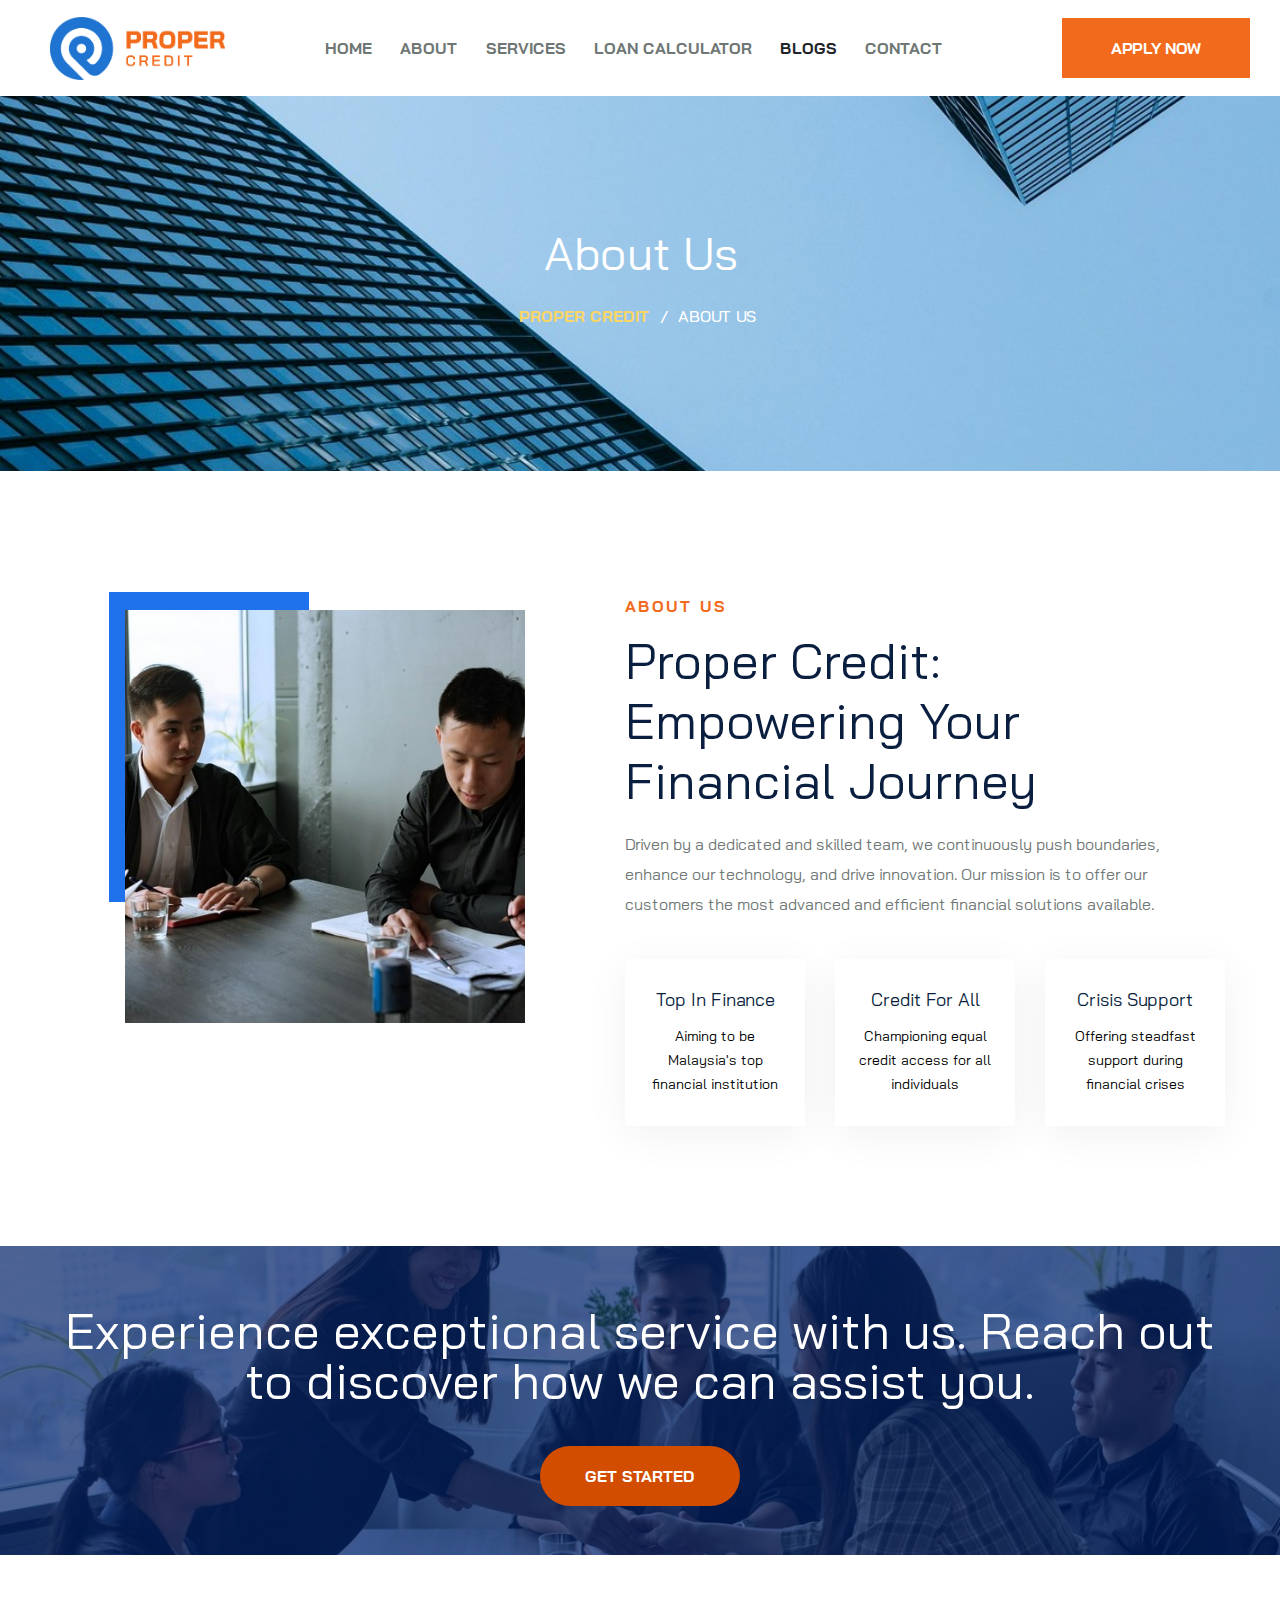
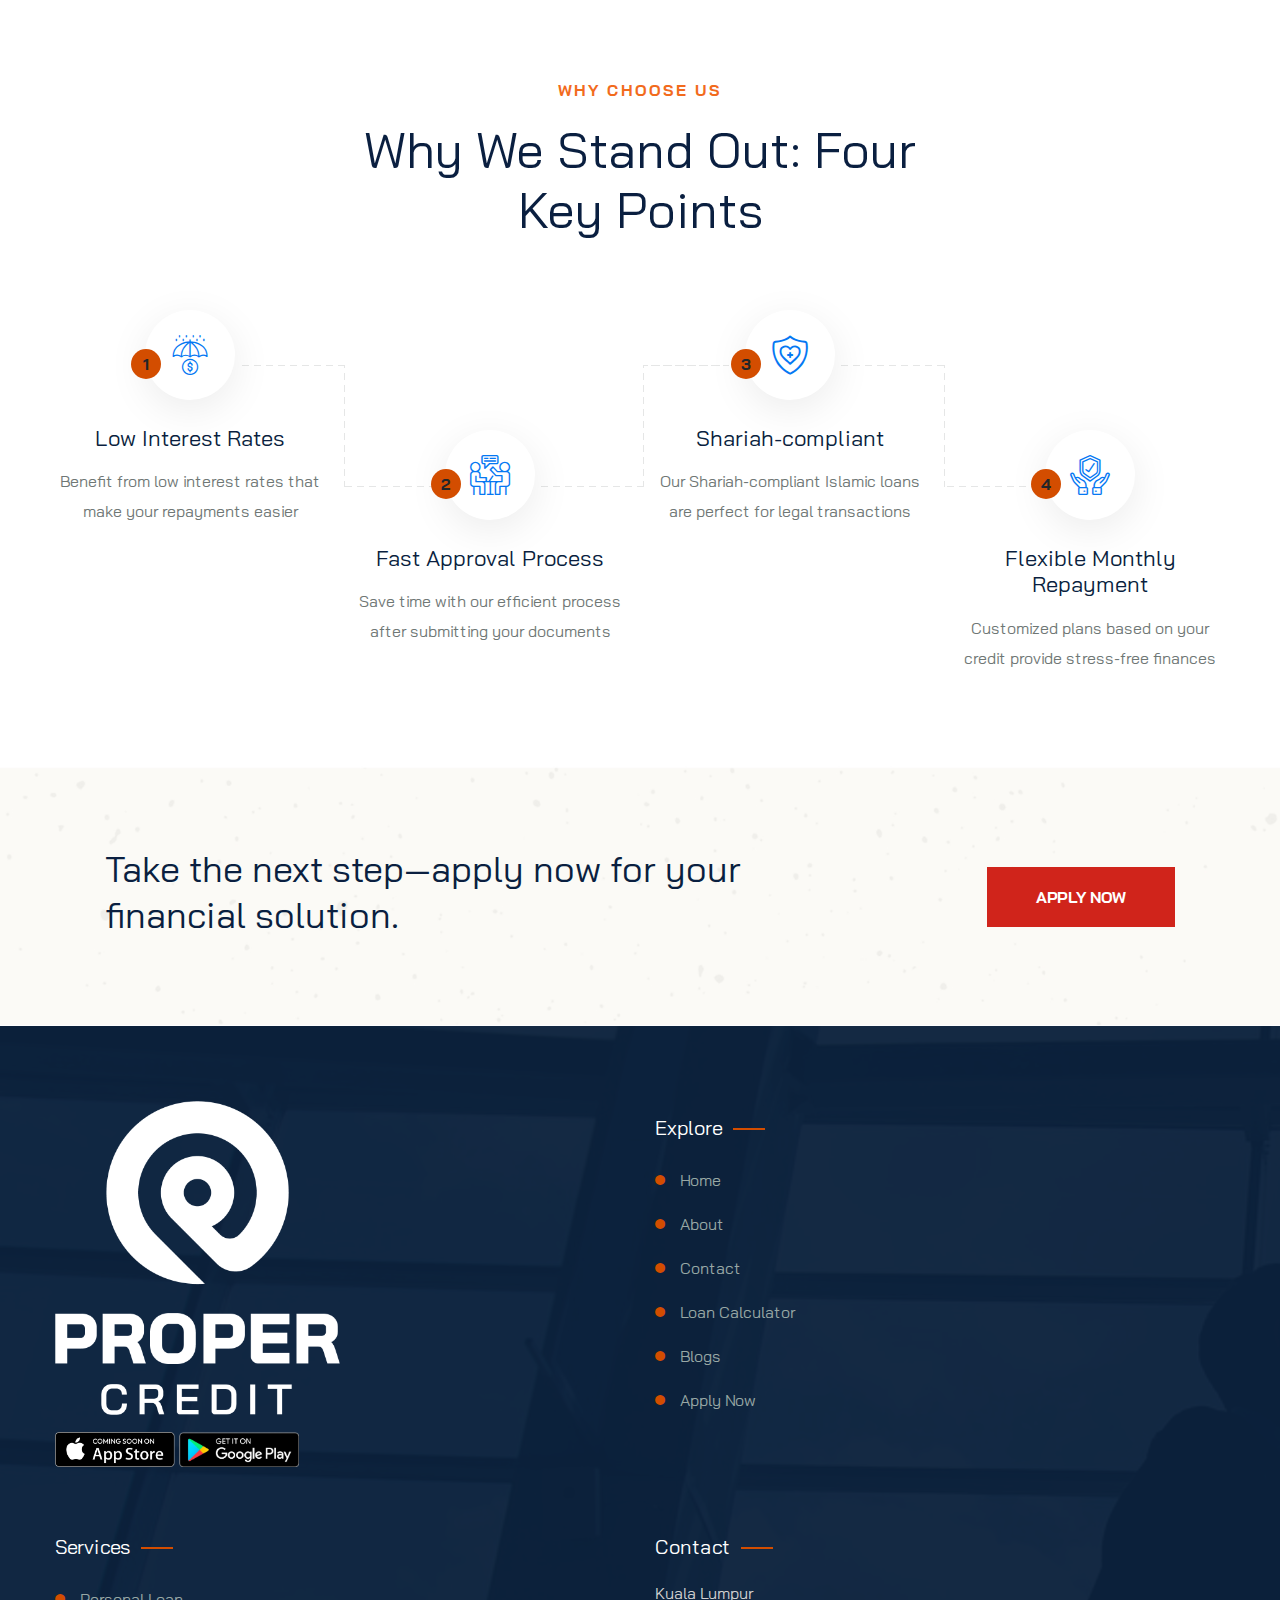
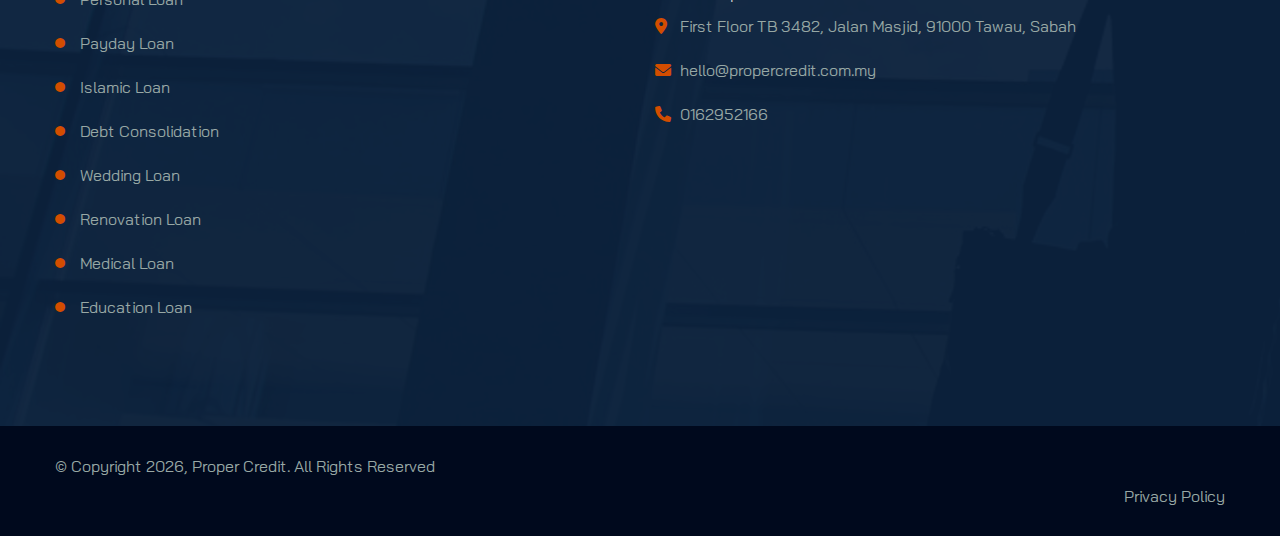
==== about.html @ 8c6d85bd "first commit" ====
<!doctype html>
<html class="no-js" lang="en">

<head>
   <meta charset="utf-8">
   <meta http-equiv="x-ua-compatible" content="ie=edge">
   <title>About Us </title>
   <meta name="description" content="">
   <meta name="viewport" content="width=device-width, initial-scale=1">

   <!-- Place favicon.ico in the root directory -->
    <link rel="shortcut icon" type="image/x-icon" href="assets/img/logo/Proper Credit Logo - ICON.png">

   <!-- CSS here -->
   <link rel="stylesheet" href="assets/css/bootstrap.css">
   <link rel="stylesheet" href="assets/css/meanmenu.css">
   <link rel="stylesheet" href="assets/css/animate.css">
   <link rel="stylesheet" href="assets/css/swiper-bundle.css">
   <link rel="stylesheet" href="assets/css/slick.css">
   <link rel="stylesheet" href="assets/css/magnific-popup.css">
   <link rel="stylesheet" href="assets/css/nice-select.css">
   <link rel="stylesheet" href="assets/css/font-awesome-pro.css">
   <link rel="stylesheet" href="assets/css/flaticon.css">
   <link rel="stylesheet" href="assets/css/spacing.css">
   <link rel="stylesheet" href="assets/css/main.css">
</head>

<body>
   <!--[if lte IE 9]>
      <p class="browserupgrade">You are using an <strong>outdated</strong> browser. Please <a href="https://browsehappy.com/">upgrade your browser</a> to improve your experience and security.</p>
      <![endif]-->


   <!-- pre loader area start -->
   <div id="loading">
      <div id="loading-center">
         <div id="loading-center-absolute">
            <div class="object" id="object_one"></div>
            <div class="object" id="object_two"></div>
            <div class="object" id="object_three"></div>
            <div class="object" id="object_four"></div>
         </div>
      </div>
   </div>
   <!-- pre loader area end -->

   <!-- back to top start -->
   <div class="back-to-top-wrapper">
      <button id="back_to_top" type="button" class="back-to-top-btn">
         <svg width="12" height="7" viewBox="0 0 12 7" fill="none" xmlns="http://www.w3.org/2000/svg">
            <path d="M11 6L6 1L1 6" stroke="currentColor" stroke-width="1.5" stroke-linecap="round"
               stroke-linejoin="round" />
         </svg>
      </button>
   </div>
   <!-- back to top end -->
   <!-- search popup start -->
   <div class="search__popup z-index-8">
      <div class="container">
         <div class="row">
            <div class="col-xxl-12">
               <div class="search__wrapper">
                  <div class="search__top d-flex justify-content-between align-items-center">
                     <div class="search__logo">
                        <a href="/">
                           <img src="assets/img/logo/logo.png" alt="logo">
                        </a>
                     </div>
                     <div class="search__close">
                        <button type="button" class="search__close-btn search-close-btn">
                           <svg width="18" height="18" viewBox="0 0 18 18" fill="none"
                              xmlns="http://www.w3.org/2000/svg">
                              <path d="M17 1L1 17" stroke="currentColor" stroke-width="1.5" stroke-linecap="round"
                                 stroke-linejoin="round" />
                              <path d="M1 1L17 17" stroke="currentColor" stroke-width="1.5" stroke-linecap="round"
                                 stroke-linejoin="round" />
                           </svg>
                        </button>
                     </div>
                  </div>
                  <div class="search__form">
                     <form action="#">
                        <div class="search__input">
                           <input class="search-input-field" type="text" placeholder="Type here to search...">
                           <span class="search-focus-border"></span>
                           <button type="submit">
                              <svg width="20" height="20" viewBox="0 0 20 20" fill="none"
                                 xmlns="http://www.w3.org/2000/svg">
                                 <path
                                    d="M9.55 18.1C14.272 18.1 18.1 14.272 18.1 9.55C18.1 4.82797 14.272 1 9.55 1C4.82797 1 1 4.82797 1 9.55C1 14.272 4.82797 18.1 9.55 18.1Z"
                                    stroke="currentColor" stroke-width="1.5" stroke-linecap="round"
                                    stroke-linejoin="round" />
                                 <path d="M19.0002 19.0002L17.2002 17.2002" stroke="currentColor" stroke-width="1.5"
                                    stroke-linecap="round" stroke-linejoin="round" />
                              </svg>
                           </button>
                        </div>
                     </form>
                  </div>
               </div>
            </div>
         </div>
      </div>
   </div>
   <div class="search-popup-overlay"></div>
   <!-- search popup end -->
   <!-- header area start -->
   <header class="main-header d-none d-lg-block">
      <div class="tp-header">
         <div id="header-sticky" class="tp-header__wrapper-inner white-bg">
         <div class="tp-header__logo white-bg">
            <a href="/"><img src="assets/img/logo/Proper Credit Logo - HORIZONTAL.png" alt=""></a>
         </div>
            <div class="tp-header__main-header">
               <div class="tp-main-menu">
                  <div class="tp-header__bottom d-flex align-items-center justify-content-between">
                     <div class="main-menu">
                        <div class="tp-header__wrapper-inner">
                           <div class="tp-header__menu text-center ">
                              <nav id="mobile-menu">
                                 <ul>
                                    <li><a href="/">Home</a>
                                       <!-- <ul class="sub-menu">
                                          <li><a href="/">Home style 01</a></li>
                                          <li><a href="index-2">Home style 02</a></li>
                                          <li><a href="index-3">Home style 03</a></li>
                                       </ul> -->
                                    </li>
                                    <li><a href="about">About</a>
                                       <!-- <ul class="sub-menu">
                                          <li><a href="Insurance_01">Insurance 01</a></li>
                                          <li><a href="Insurance_02">Insurance 02</a></li>
                                          <li><a href="Insurance_03">Insurance 03</a></li>
                                          <li><a href="Insurance-details">Insurance Details</a></li>
                                       </ul> -->
                                    </li>
   
                                    <li><a href="Personal-Loan">Services</a>
                                       <ul class="sub-menu">
                                          <li><a href="Personal-Loan">Personal Loan</a></li>
                                          <li><a href="Payday-Loan">Payday Loan</a></li>
                                          <li><a href="Islamic-Loan">Islamic Loan</a></li>
                                          <li><a href="Debt-Consolidation">Debt Consolidation</a></li>
                                          <li><a href="Wedding-Loan">Wedding Loan</a></li>
                                          <li><a href="Renovation-Loan">Renovation Loan</a></li>
                                          <li><a href="Medical-Loan">Medical Loan</a></li>
                                          <li><a href="Education-Loan">Education Loan</a></li>
                                       </ul>
                                    </li>
                                    <li><a href="/?scrollTo=calculator" id="calculatorLink">Loan Calculator</a>
                                       <!-- <ul class="sub-menu">
                                          <li><a href="about">About</a></li>
                                          <li><a href="team">Team</a></li>
                                          <li><a href="team-details">Team Details</a></li>
                                          <li><a href="testimonial">Testimonial</a></li>
                                          <li><a href="pricing-tables">Pricing Tables</a></li>
                                          <li><a href="faqs">Faqs</a></li>
                                          <li><a href="error">Error</a></li>
                                       </ul> -->
                                    </li>
                                    <li><a>Blogs</a>
                                       <ul class="sub-menu">
                                          <li><a href="mangsa-scam">Avoid Scam</a></li>
                                          <li><a href="borrow-from">Loan</a></li>
                                       </ul>
                                    </li>
                                    <!-- <li><a href="our-blog">News</a>
                                       <ul class="sub-menu">
                                          <li><a href="our-blog">Blog</a></li>
                                          <li><a href="blog-details">Blog Details</a></li>
                                          <li><a href="blog-sidebar">Blog Sidebar</a></li>
                                       </ul>
                                    </li> -->
                                    <li><a href="contact">Contact</a></li>
                                 </ul>
                              </nav>
                           </div>
                        </div>
                     </div> 
                     
                     <div class="tp-header__right-box d-flex justify-content-end align-items-center">
                        <div class="tp-header__right d-flex align-items-center">
                           
                           <div class="tp-header-btn">
                              <a class="tp-btn" href="apply-form">Apply Now</a>
                           </div>
   
                           <!-- language switcher -->
                           <!-- <div class="language-switch">
                              <div class="switch">
                                 <input id="language-toggle" class="check-toggle check-toggle-round-flat" type="checkbox"
                                 data-language="en">
                                    <label for="language-toggle"></label>
                                       <span class="on">EN</span>
                                          <span>&nbsp; | &nbsp;</span>
                                       <span class="off">&nbsp;BM</span>
                                 </div>
                            </div>                         -->
                        <div class="sidebar__menu">
                           <a class="tp-menu-bar text-black" href="#"><i class="fa-solid fa-bars"></i></a>
                        </div>
                     </div>
                  </div>
               </div>
            </div>
         </div>
      </div>
   </header>
   <div class="mobile-header d-lg-none ">
      <div class="container">
         <div class="row align-items-center">
            <div class="col-6">
               <div class="mobile__logo">
                  <a href="/"><img src="assets/img/logo/Proper Credit Logo - HORIZONTAL.png" alt=""></a>
               </div>
            </div>
            <div class="col-6">
               <div class="mobile__menu text-end">
                  <a class="tp-menu-bar" href="javascript:void(0)"><i class="fa-solid fa-bars"></i></a>
               </div>
            </div>
         </div>
      </div>
   </div>
   <!-- header area end -->
   <!-- tp-offcanvus-area-start -->
   <div class="tpoffcanvas-area">
      <div class="offcanvas__wrapper">
         <div class="tpoffcanvas">
            <div class="tpoffcanvas__close-btn">
               <button class="close-btn"><i class="fal fa-times"></i></button>
            </div>
            <div class="tpoffcanvas__logo">
               <a href="/">
                  <a href="/"><img src="assets/img/logo/Proper Credit Logo - HORIZONTAL.png" alt=""></a>
               </a>
            </div>
             <div class="mobile-menu"></div>
   
            <!-- language switcher -->
            <!-- <div class="language-switch">
               <div class="switch">
                  <input id="language-toggle" class="check-toggle check-toggle-round-flat" type="checkbox"
                  data-language="en">
                     <label for="language-toggle"></label>
                        <span class="on">EN</span>
                           <span>&nbsp; | &nbsp;</span>
                        <span class="off">&nbsp;BM</span>
                  </div>
             </div> -->
             
            <!-- <div class="tpoffcanvas__contact">
               <h4 class="tpoffcanvas__title">Contacts</h4>
               <div class="tpoffcanvas__contact-content d-flex">
                  <div class="tpoffcanvas__contact-content-icon">
                     <i class="fa-sharp fa-solid fa-location-dot"></i>
                  </div>
                  <div class="tpoffcanvas__contact-content-content">
                     <a
                        href="https://www.google.com/maps/search/86+Road+Broklyn+Street,+600+New+York,+USA/@40.6897806,-74.0278086,12z/data=!3m1!4b1">86
                        Road Broklyn Street, 600 </a>
                  </div>
               </div>
               <div class="tpoffcanvas__contact-content d-flex">
                  <div class="tpoffcanvas__contact-content-icon">
                     <i class="fa-solid fa-envelope"></i>
                  </div>
                  <div class="tpoffcanvas__contact-content-content">
                     <a href="mailto:needhelp@company.com"> Needhelp@company.com </a>
                  </div>
               </div>
               <div class="tpoffcanvas__contact-content d-flex">
                  <div class="tpoffcanvas__contact-content-icon">
                     <i class="fa-solid fa-phone"></i>
                  </div>
                  <div class="tpoffcanvas__contact-content-content">
                     <a href="tel:01310-069824"> +92 666 888 0000</a>
                  </div>
               </div>
            </div>
            <div class="tpoffcanvas__social">
               <a class="icon facebook" href="#"><i class="fab fa-facebook-f"></i></a>
               <a class="icon twitter" href="#"><i class="fab fa-twitter"></i></a>
               <a class="icon youtube" href="#"><i class="fab fa-youtube"></i></a>
               <a class="icon linkedin" href="#"><i class="fab fa-linkedin"></i></a>
            </div> -->
         </div>
      </div>
   </div>
   <div class="body-overlay"></div>
   <!-- tp-offcanvus-area-end -->
   <!--  breadcrumb-area  start -->
   <div class="wrapper-box p-relative ">
      <div class="breadcrumb__bg breadcrumb__bg__overlay pt-130 pb-130 "
         data-background="assets/img/breadcrumb/breadcrumb-bg-1.jpg">
         <div class="container">
            <div class="row">
               <div class="col-xxl-12">
                  <div class="breadcrumb__content p-relative z-index-1 text-center">
                     <h3 class="breadcrumb__title mb-20">About Us</h3>
                     <div class="breadcrumb__list mb-10">
                        <span><a href="/">Proper Credit</a></span>
                        <span class="dvdr"> / </span>
                        <span class="sub-page-black"> ABOUT US</span>
                     </div>
                     
                  </div>
               </div>
            </div>
         </div>
      </div>
   </div>
   <!--  breadcrumb-area  end -->
   <!-- about area test -->
   <div class="tpchoose-3__area pt-120 pb-120 p-relative">
      <!-- <div class="row">
         <div class="tp-section-box text-center mb-30">
            <div class="tp-section-subtitle pb-15">INSURANCE SIMPLIFIED</div>
            <h2 class="tp-section-title pb-40">Our easy work process
               <br> in 4 steps
            </h2>
         </div>
      </div> -->
      <div class="container">
         <div class="row">
            <div class="col-xl-5 col-lg-6 col-md-12 col-sm-12 col-12">
               <div class="tpchoose-3-wrap p-relative">
                  <div class="tpchoose-3__thumb">
                     <div class="tpchoose-3__right ml-70 p-relative">
                        <img class="w-100" src="assets/img/choose/chooseimg.jpg" alt="">
                        <!-- <div class="tpchoose-3__vide-button">
                           <span>Watch our video</span>
                           <a href="https://www.youtube.com/watch?v=o4GuSJYSzrY" class="popup-video"> <i
                                 class="fa-sharp fa-solid fa-play"></i>
                           </a>
                        </div> -->
                     </div>
                     <div class="tpchoose-3__bacakgraud-color"></div>
                  </div>
               </div>
            </div>
            <div class="col-xl-7 col-lg-6 col-md-12 col-sm-12 col-12">
               <div class="tpchoose-3__wrap ml-70">
                  <div class="tp-section-box text-start mb-30">
                     <div class="tp-section-subtitle pb-10">ABOUT US</div>
                     <h2 class="tp-section-title pb-10">Proper Credit: Empowering Your Financial Journey</h2>
                     <p class="tp-section-pre">Driven by a dedicated and skilled team, we continuously push boundaries, enhance our technology, and drive innovation. Our mission is to offer our customers the most advanced and efficient financial solutions available. </p>
                  </div>
                  <div class="tpchoose-3__choose-box mt-40">
                     <div class="row">
                        <div class="col-xl-4 col-lg-4 col-md-4 col-sm-4">
                           <div class="tpchoose-3">
                              <!-- <div class="tpchoose-3__icon">
                                 <i class="flaticon-lowest-price"></i>
                              </div> -->
                              <div class="tpchoose-3__content">
                                 <h3 class="tpchoose-title">Top In Finance</h3>
                                 <p>Aiming to be Malaysia's top financial institution</p>
                              </div>
                           </div>
                        </div>
                        <div class="col-xl-4 col-lg-4 col-md-4 col-sm-4">
                           <div class="tpchoose-3">
                              <!-- <div class="tpchoose-3__icon">
                                 <i class="flaticon-lowest-price"></i>
                              </div> -->
                              <div class="tpchoose-3__content">
                                 <h3 class="tpchoose-title">Credit For All</h3>
                                 <p>Championing equal credit access for all individuals</p>
                              </div>
                           </div>
                        </div>
                        <div class="col-xl-4 col-lg-4 col-md-4 col-sm-4">
                           <div class="tpchoose-3">
                              <!-- <div class="tpchoose-3__icon">
                                 <i class="flaticon-lowest-price"></i>
                              </div> -->
                              <div class="tpchoose-3__content">
                                 <h3 class="tpchoose-title">Crisis Support</h3>
                                 <p>Offering steadfast support during financial crises</p>
                              </div>
                           </div>
                        </div>
                     </div>
                  </div>
               </div>
            </div>
         </div>
      </div>
   </div>
    <!-- about area test -->
   <!-- about area start -->

   <!-- brand area end -->
   <!-- cta  area start -->
   <div class="tp-cta-4 pt-60  fix p-relative pb-40" data-background="assets/img/cta/bg2.jpg">
      <!-- <div class="tp-cta-4__shap"></div> -->
      <!-- <div class="tp-cta-shap">
         <img src="assets/img/cta/shap1.png" alt="">
      </div> -->
      <div class="container">
         <div class="row">
            <div class="col-12">
               <div class="tp-cta-4__wrap">
                  <div class="tp-cta-4__wrap text-center">
                     <h2 class="tp-cta-title mb-40">Experience exceptional service with us. Reach out to discover how we can assist you.</h2>
                     <div class="tp-cta-btn">
                        <a class="tp-btn-3" href="contact">GET STARTED</a>
                     </div>
                  </div>
               </div>
            </div>
         </div>
      </div>
   </div>
   <!-- cta  area end -->
   <!-- testimonials area end -->
   <!-- team area start -->
   <div class="tp-work-area pt-120 pb-90">
      <div class="container">
         <div class="row">
            <div class="col-xxl-8 offset-xxl-2 col-xl-8 offset-xl-2 col-lg-10 offset-lg-1">
               <div class="tp-section-box text-center mb-30">
                  <div class="tp-section-subtitle pb-15">WHY CHOOSE US</div>
                  <h2 class="tp-section-title pb-40">Why We Stand Out: Four <br>Key Points
                  </h2>
               </div>
            </div>
         </div>
         <div class="tp-work__wrapper p-relative">
            <div class="tp-work__shape">
               <span>
                  <svg id="body" xmlns="http://www.w3.org/2000/svg" xmlns:xlink="http://www.w3.org/1999/xlink"
                     width="807" height="122" viewBox="0 0 807 122">
                     <defs>
                        <style>
                           .cls-1 {
                              opacity: 0.35;
                           }
                        </style>
                     </defs>
                     <g id="steps">
                        <g id="steps-2" data-name="steps">
                           <image id="line_shapes" data-name="line shapes" class="cls-1" width="807" height="122"
                              xlink:href="[data-uri]" />
                        </g>
                     </g>
                  </svg>
               </span>
            </div>

            <div class="row">
               <div class="col-xl-3 col-lg-3 col-md-6 col-sm-6">
                  <div class="tp-work-2__item text-center pb-30">
                     <div class="tp-work-2__icon  p-relative">
                        <span><i class="flaticon-save-money"></i></span>
                        <b>1</b>
                     </div>
                     <div class="tp-work-2__content  pt-25 ">
                        <h3>Low Interest Rates</h3>
                        <p>Benefit from low interest rates that make your repayments easier</p>
                     </div>
                  </div>
               </div>
               <div class="col-xl-3 col-lg-3 col-md-6 col-sm-6">
                  <div class="tp-work-2__item mt-120  text-center pb-30">
                     <div class="tp-work-2__icon  p-relative">
                        <span><i class="flaticon-meeting"></i></span>
                        <b>2</b>
                     </div>
                     <div class="tp-work-2__content  pt-25 ">
                        <h3>Fast Approval Process</h3>
                        <p>Save time with our efficient process after submitting your documents</p>
                     </div>
                  </div>
               </div>
               <div class="col-xl-3 col-lg-3 col-md-6 col-sm-6">
                  <div class="tp-work-2__item text-center pb-30">
                     <div class="tp-work-2__icon  p-relative">
                        <span><i class="flaticon-life-protection"></i></span>
                        <b>3</b>
                     </div>
                     <div class="tp-work-2__content  pt-25 ">
                        <h3>Shariah-compliant</h3>
                        <p>Our Shariah-compliant Islamic loans are perfect for legal transactions</p>
                     </div>
                  </div>
               </div>
               <div class="col-xl-3 col-lg-3 col-md-6 col-sm-6">
                  <div class="tp-work-2__item mt-120 text-center">
                     <div class="tp-work-2__icon  p-relative">
                        <span><i class="flaticon-life-insurance"></i></span>
                        <b>4</b>
                     </div>
                     <div class="tp-work-2__content  pt-25 ">
                        <h3>Flexible Monthly Repayment</h3>
                        <p>Customized plans based on your credit provide stress-free finances</p>
                     </div>
                  </div>
               </div>
            </div>
         </div>
      </div>
   </div>
   <!-- team area end -->
   <!-- counter  area start -->
   <div class="tp-fact-area pt-20 pb-20" data-background="assets/img/counter/bg3.jpg">
      <div class="container ">
         <div class="tp-cta-4__bg ">
            <div class="row align-items-center">
               <div class="col-xl-8">
                  <h3 class="cta-titile">Take the next step—apply now for your financial solution.</h3>
               </div>
               <div class="col-xl-4">
                  <div class="tp-cta-4__right text-end">
                     <div class="tp-cta-4__btn pt-10">
                        <a class="tp-btn-black" href="apply-form">APPLY NOW</a>
                     </div>
                  </div>
               </div>
            </div>
         </div>
      </div>
   </div>
   <!-- counter  area end -->
   <!-- footer  area start -->
<div class="footer__area" data-background="assets/img/footer/footer-img.jpg">
   <div class="footer__top pt-90 pb-60">
      <div class="container">
         <div class="row">
            <div class="col-xxl-3 col-lg-6 col-md-6  col-sm-6">
               <div class="footer__widget footer__widget-2 pb-30">
                  <div class="footer__widget footer__widget-1 pb-10">
                     <div class="footer__logo">
                        <div class="logo col-lg-6">
                           <a href="/">
                              <img src="assets/img/logo/Proper Credit Logo (White).png" alt="">
                           </a>
                           
                        </div>
                     </div>
                     <!-- <div class="footer_logo"> -->
                        <img class="app-link" src="assets/img/logo/app-store-coming-soon.png" alt="">
                         <img class="app-link" src="assets/img/logo/google-play-logo.png" alt="">
                     <!-- </div> -->
                      <!-- Social icons -->
                     <!-- <div class="footer__widget-content">
                        <div class="footer__widget-info">
                           <div class="footer__social">
                              <ul>
                                 <li><a href="#"><i class="fa-brands fa-facebook-f"></i></a></li>
                                 <li><a href="#"><i class="fa-brands fa-twitter"></i></a></li>
                                 <li><a href="#"><i class="fa-brands fa-linkedin-in"></i></a></li>
                                 <li><a href="#"><i class="fa-brands fa-pinterest-p"></i></a></li>
                              </ul>
                           </div>
                        </div>
                     </div> -->
                  </div>
                  <!-- <h4 class="footer__widget-title footer__widget-title-2">Explore</h4>
                  <div class="footer__contact-info tp-footer__icon-space">
                     
                     <ul>
                        <li>
                           <span>
                              <i class="fa-solid fa-circle-small"></i>
                           </span>
                           <a href="/">Home</a>
                        </li>
                        <li>
                           <span>
                              <i class="fa-solid fa-circle-small"></i>
                           </span>
                           <a href='about'>About Us</a>
                        </li>
                        <li>
                           <span>
                              <i class="fa-solid fa-circle-small"></i>
                           </span>
                           <a href="contact">Contact Us</a>
                        </li>
                        <li>
                           <span>
                              <i class="fa-solid fa-circle-small"></i>
                           </span>
                           <a href="">Personal Loan Calculator</a>
                        </li>
                        <li>
                           <span>
                              <i class="fa-solid fa-circle-small"></i>
                           </span>
                           <a href="mangsa-scam">Blogs</a>
                        </li>
                        <li>
                           <span>
                              <i class="fa-solid fa-circle-small"></i>
                           </span>
                           <a href="apply-form">Apply Now</a>
                        </li>

                     </ul>
                  </div> -->
               </div>
            </div>
            <div class="col-xxl-3 col-lg-6 col-md-6 col-sm-6">
               <div class="footer__widget footer__widget-2 pb-30">
                  <!-- explore -->
                  <h4 class="footer__widget-title footer__widget-title-2">Explore</h4>
                  <div class="footer__contact-info tp-footer__icon-space">
                     
                     <ul>
                        <li>
                           <span>
                              <i class="fa-solid fa-circle-small"></i>
                           </span>
                           <a href="/">Home</a>
                        </li>
                        <li>
                           <span>
                              <i class="fa-solid fa-circle-small"></i>
                           </span>
                           <a href='about'>About</a>
                        </li>
                        <li>
                           <span>
                              <i class="fa-solid fa-circle-small"></i>
                           </span>
                           <a href="contact">Contact</a>
                        </li>
                        <li>
                           <span>
                              <i class="fa-solid fa-circle-small"></i>
                           </span>
                           <a href="/?scrollTo=calculator" id="calculatorLink">Loan Calculator</a>
                        </li>
                        <li>
                           <span>
                              <i class="fa-solid fa-circle-small"></i>
                           </span>
                           <a href="mangsa-scam">Blogs</a>
                        </li>
                        <li>
                           <span>
                              <i class="fa-solid fa-circle-small"></i>
                           </span>
                           <a href="apply-form">Apply Now</a>
                        </li>

                     </ul>
                  </div>
                  <!-- explore ends-->
                  <!-- <h4 class="footer__widget-title footer__widget-title-2">Services</h4>
                  <div class="footer__contact-info tp-footer__icon-space">
                     
                     <ul>
                        
                        <li>
                           <span>
                              <i class="fa-solid fa-circle-small"></i>
                           </span>
                           <a href="Personal-Loan" target="_blank">Personal Loan</a>
                        </li>
                        <li>
                           <span>
                              <i class="fa-solid fa-circle-small"></i>
                           </span>
                           <a href="Payday-Loan">Payday Loan</a>
                        </li>
                        <li>
                           <span>
                              <i class="fa-solid fa-circle-small"></i>
                           </span>
                           <a href="Islamic-Loan">Islamic Loan</a>
                        </li>
                        <li>
                           <span>
                              <i class="fa-solid fa-circle-small"></i>
                           </span>
                           <a href="Debt-Consolidation">Debt Consolidation</a>
                        </li>
                        <li>
                           <span>
                              <i class="fa-solid fa-circle-small"></i>
                           </span>
                           <a href="Wedding-Loan">Wedding Loan</a>
                        </li>
                        <li>
                           <span>
                              <i class="fa-solid fa-circle-small"></i>
                           </span>
                           <a href="Renovation-Loan">Renovation Loan</a>
                        </li>
                        <li>
                           <span>
                              <i class="fa-solid fa-circle-small"></i>
                           </span>
                           <a href="Medical-Loan">Medical Loan</a>
                        </li>
                        <li>
                           <span>
                              <i class="fa-solid fa-circle-small"></i>
                           </span>
                           <a href="Education-Loan">Education Loan</a>
                        </li>
                     </ul>
                  </div> -->
               </div>
            </div>
            <div class="col-xxl-3 col-lg-6 col-md-6 col-sm-6">
               <div class="footer__widget footer__widget-2 pb-30">
                  <!-- services -->
                  <h4 class="footer__widget-title footer__widget-title-2">Services</h4>
                  <div class="footer__contact-info tp-footer__icon-space">
                     
                     <ul>
                        
                        <li>
                           <span>
                              <i class="fa-solid fa-circle-small"></i>
                           </span>
                           <a href="Personal-Loan" target="_blank">Personal Loan</a>
                        </li>
                        <li>
                           <span>
                              <i class="fa-solid fa-circle-small"></i>
                           </span>
                           <a href="Payday-Loan">Payday Loan</a>
                        </li>
                        <li>
                           <span>
                              <i class="fa-solid fa-circle-small"></i>
                           </span>
                           <a href="Islamic-Loan">Islamic Loan</a>
                        </li>
                        <li>
                           <span>
                              <i class="fa-solid fa-circle-small"></i>
                           </span>
                           <a href="Debt-Consolidation">Debt Consolidation</a>
                        </li>
                        <li>
                           <span>
                              <i class="fa-solid fa-circle-small"></i>
                           </span>
                           <a href="Wedding-Loan">Wedding Loan</a>
                        </li>
                        <li>
                           <span>
                              <i class="fa-solid fa-circle-small"></i>
                           </span>
                           <a href="Renovation-Loan">Renovation Loan</a>
                        </li>
                        <li>
                           <span>
                              <i class="fa-solid fa-circle-small"></i>
                           </span>
                           <a href="Medical-Loan">Medical Loan</a>
                        </li>
                        <li>
                           <span>
                              <i class="fa-solid fa-circle-small"></i>
                           </span>
                           <a href="Education-Loan">Education Loan</a>
                        </li>
                     </ul>
                  </div>
                  <!-- services ends -->

                  
               </div>
            </div>
            <div class="col-xxl-3 col-lg-6 col-md-6 col-sm-6">
               <div class="footer__widget footer__widget-2 pb-30">
                  <h4 class="footer__widget-title footer__widget-title-2">Contact</h4>
                  <div class="footer__contact-info tp-footer__icon-space">
                     <h6 class="white-color text-bold">Kuala Lumpur</h6>
                     <ul>
                        <li>
                           <span>
                              <i class="fa-sharp fa-solid fa-location-dot"></i>
                           </span>
                           <a href="https://maps.app.goo.gl/HZsvzVMXwjw8uupVA" target="_blank">First Floor TB 3482, Jalan Masjid, 91000 Tawau, Sabah</a>
                        </li>
                        <li>
                           <span>
                              <i class="fa-sharp fa-solid fa-envelope"></i>
                           </span>
                           <a href="mailto:hello@propercredit.com.my">hello@propercredit.com.my</a>
                        </li>
                        <li>
                           <span>
                              <i class="fa-sharp fa-solid fa-phone"></i>
                           </span>
                           <a href="https://wa.link/jc2grh">0162952166</a> 
                        </li>
                        
                     </ul>
                     <!-- <h6 class="white-color text-bold">Johor Bahru, Johor Branch</h6>
                     <ul>
                        <li>
                           <span>
                              <i class="fa-sharp fa-solid fa-location-dot"></i>
                           </span>
                           <a href="">36A, Jalan Sagu 8, Taman Daya, 81100 Johor Bahru, Johor</a>
                        </li>
                     </ul> -->
                  </div>
               </div>
            </div>
         </div>
      </div>
   </div>
   <div class="footer__bottom blue-bg-1 pt-25 pb-25">
      <div class="container">
         <div class="footer__bottom-inner">
            <div class="row">
               <div class="col-xxl-6">
                     <div class="footer__copyright text-left">
                        <p>© Copyright <span id="currentYear"></span>, Proper Credit. All Rights Reserved</p>
                      </div>
                  </div>
               <div class="col-xxl-6">
                  <div class="footer__copyright text-end">
                     <p><a href="privacy-policy">Privacy Policy</a></p>
                  </div>
               </div>
            </div>
         </div>
      </div>
   </div>
</div>
<!-- footer  area end -->
   <!-- JS here -->
   <script src="assets/js/vendor/jquery.js"></script>
   <script src="assets/js/vendor/waypoints.js"></script>
   <script src="assets/js/bootstrap-bundle.js"></script>
   <script src="assets/js/meanmenu.js"></script>
   <script src="assets/js/swiper-bundle.js"></script>
   <script src="assets/js/magnific-popup.js"></script>
   <script src="assets/js/nice-select.js"></script>
   <script src="assets/js/counterup.js"></script>
   <script src="assets/js/wow.js"></script>
   <script src="assets/js/isotope-pkgd.js"></script>
   <script src="assets/js/imagesloaded-pkgd.js"></script>
   <script src="assets/js/ajax-form.js"></script>
   <script src="assets/js/main.js"></script>
   
   <script>

   // Set current year in Copyright
   document.getElementById('currentYear').textContent = new Date().getFullYear();
      
   </script>
</body>

</html>
---- assets/css/nice-select.css ----
.nice-select {
	-webkit-tap-highlight-color: transparent;
	background-color: #fff;
	border-radius: 5px;
	border: solid 1px #e8e8e8;
	box-sizing: border-box;
	clear: both;
	cursor: pointer;
	display: block;
	float: left;
	font-family: inherit;
	font-size: 14px;
	font-weight: normal;
	height: 42px;
	line-height: 40px;
	outline: none;
	padding-left: 18px;
	padding-right: 30px;
	position: relative;
	text-align: left !important;
	-webkit-transition: all 0.2s ease-in-out;
	transition: all 0.2s ease-in-out;
	-webkit-user-select: none;
	-moz-user-select: none;
	-ms-user-select: none;
	user-select: none;
	white-space: nowrap;
	width: auto;
}

.nice-select:hover {
	border-color: #dbdbdb;
}

.nice-select:active,
.nice-select.open,
.nice-select:focus {
	border-color: #999;
}

.nice-select:after {
	border-bottom: 2px solid #999;
	border-right: 2px solid #999;
	content: '';
	display: block;
	height: 5px;
	margin-top: -4px;
	pointer-events: none;
	position: absolute;
	right: 12px;
	top: 50%;
	-webkit-transform-origin: 66% 66%;
	-ms-transform-origin: 66% 66%;
	transform-origin: 66% 66%;
	-webkit-transform: rotate(45deg);
	-ms-transform: rotate(45deg);
	transform: rotate(45deg);
	-webkit-transition: all 0.15s ease-in-out;
	transition: all 0.15s ease-in-out;
	width: 5px;
}

.nice-select.open:after {
	-webkit-transform: rotate(-135deg);
	-ms-transform: rotate(-135deg);
	transform: rotate(-135deg);
}

.nice-select.open .list {
	opacity: 1;
	pointer-events: auto;
	-webkit-transform: scale(1) translateY(0);
	-ms-transform: scale(1) translateY(0);
	transform: scale(1) translateY(0);
}

.nice-select.disabled {
	border-color: #ededed;
	color: #999;
	pointer-events: none;
}

.nice-select.disabled:after {
	border-color: #cccccc;
}

.nice-select.wide {
	width: 100%;
}

.nice-select.wide .list {
	left: 0 !important;
	right: 0 !important;
}

.nice-select.right {
	float: right;
}

.nice-select.right .list {
	left: auto;
	right: 0;
}

.nice-select.small {
	font-size: 12px;
	height: 36px;
	line-height: 34px;
}

.nice-select.small:after {
	height: 4px;
	width: 4px;
}

.nice-select.small .option {
	line-height: 34px;
	min-height: 34px;
}

.nice-select .list {
	background-color: #fff;
	border-radius: 5px;
	box-shadow: 0 0 0 1px rgba(68, 68, 68, 0.11);
	box-sizing: border-box;
	margin-top: 4px;
	opacity: 0;
	overflow: hidden;
	padding: 0;
	pointer-events: none;
	position: absolute;
	top: 100%;
	left: 0;
	-webkit-transform-origin: 50% 0;
	-ms-transform-origin: 50% 0;
	transform-origin: 50% 0;
	-webkit-transform: scale(0.75) translateY(-21px);
	-ms-transform: scale(0.75) translateY(-21px);
	transform: scale(0.75) translateY(-21px);
	-webkit-transition: all 0.2s cubic-bezier(0.5, 0, 0, 1.25), opacity 0.15s ease-out;
	transition: all 0.2s cubic-bezier(0.5, 0, 0, 1.25), opacity 0.15s ease-out;
	z-index: 9;
}


.nice-select .option {
	cursor: pointer;
	font-weight: 400;
	line-height: 40px;
	list-style: none;
	min-height: 40px;
	outline: none;
	padding-left: 18px;
	padding-right: 29px;
	text-align: left;
	-webkit-transition: all 0.2s;
	transition: all 0.2s;
}



.nice-select .option.selected {
	font-weight: bold;
}

.nice-select .option.disabled {
	background-color: transparent;
	color: #999;
	cursor: default;
}

.no-csspointerevents .nice-select .list {
	display: none;
}

.no-csspointerevents .nice-select.open .list {
	display: block;
}
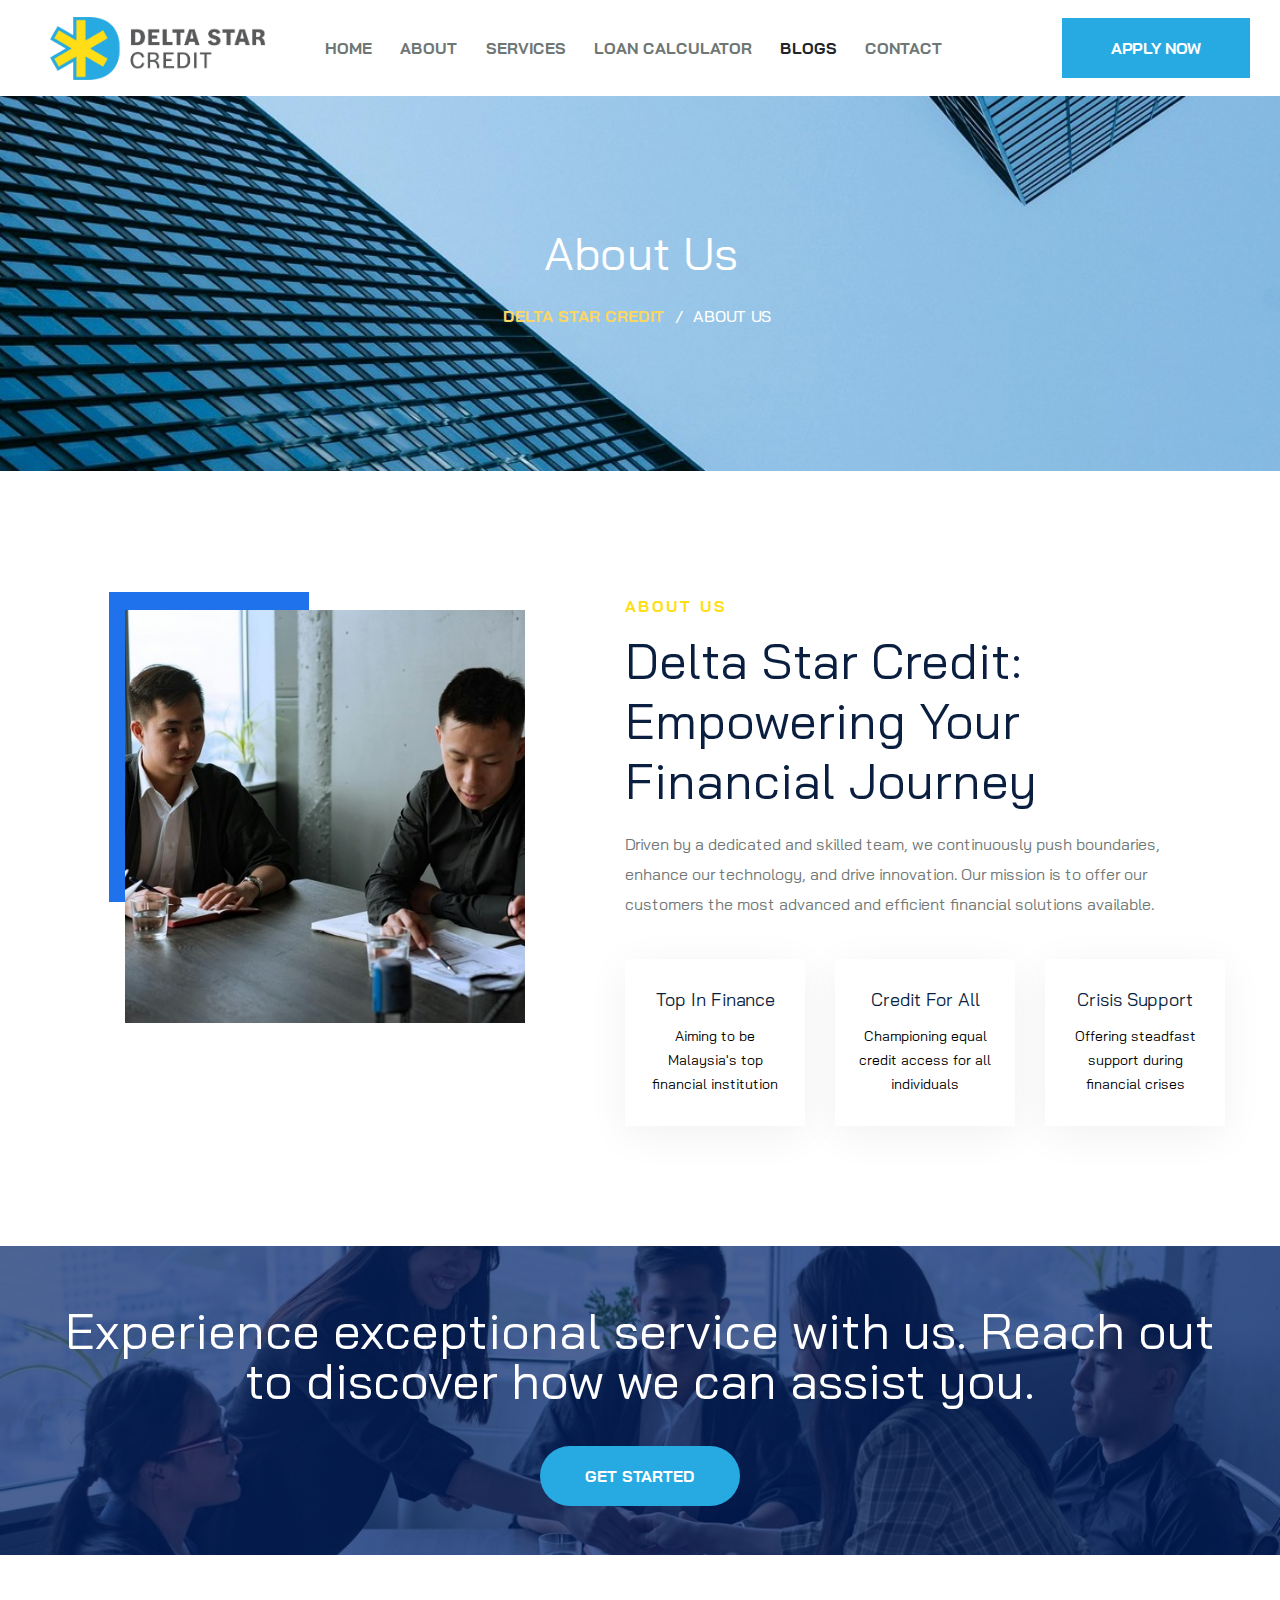
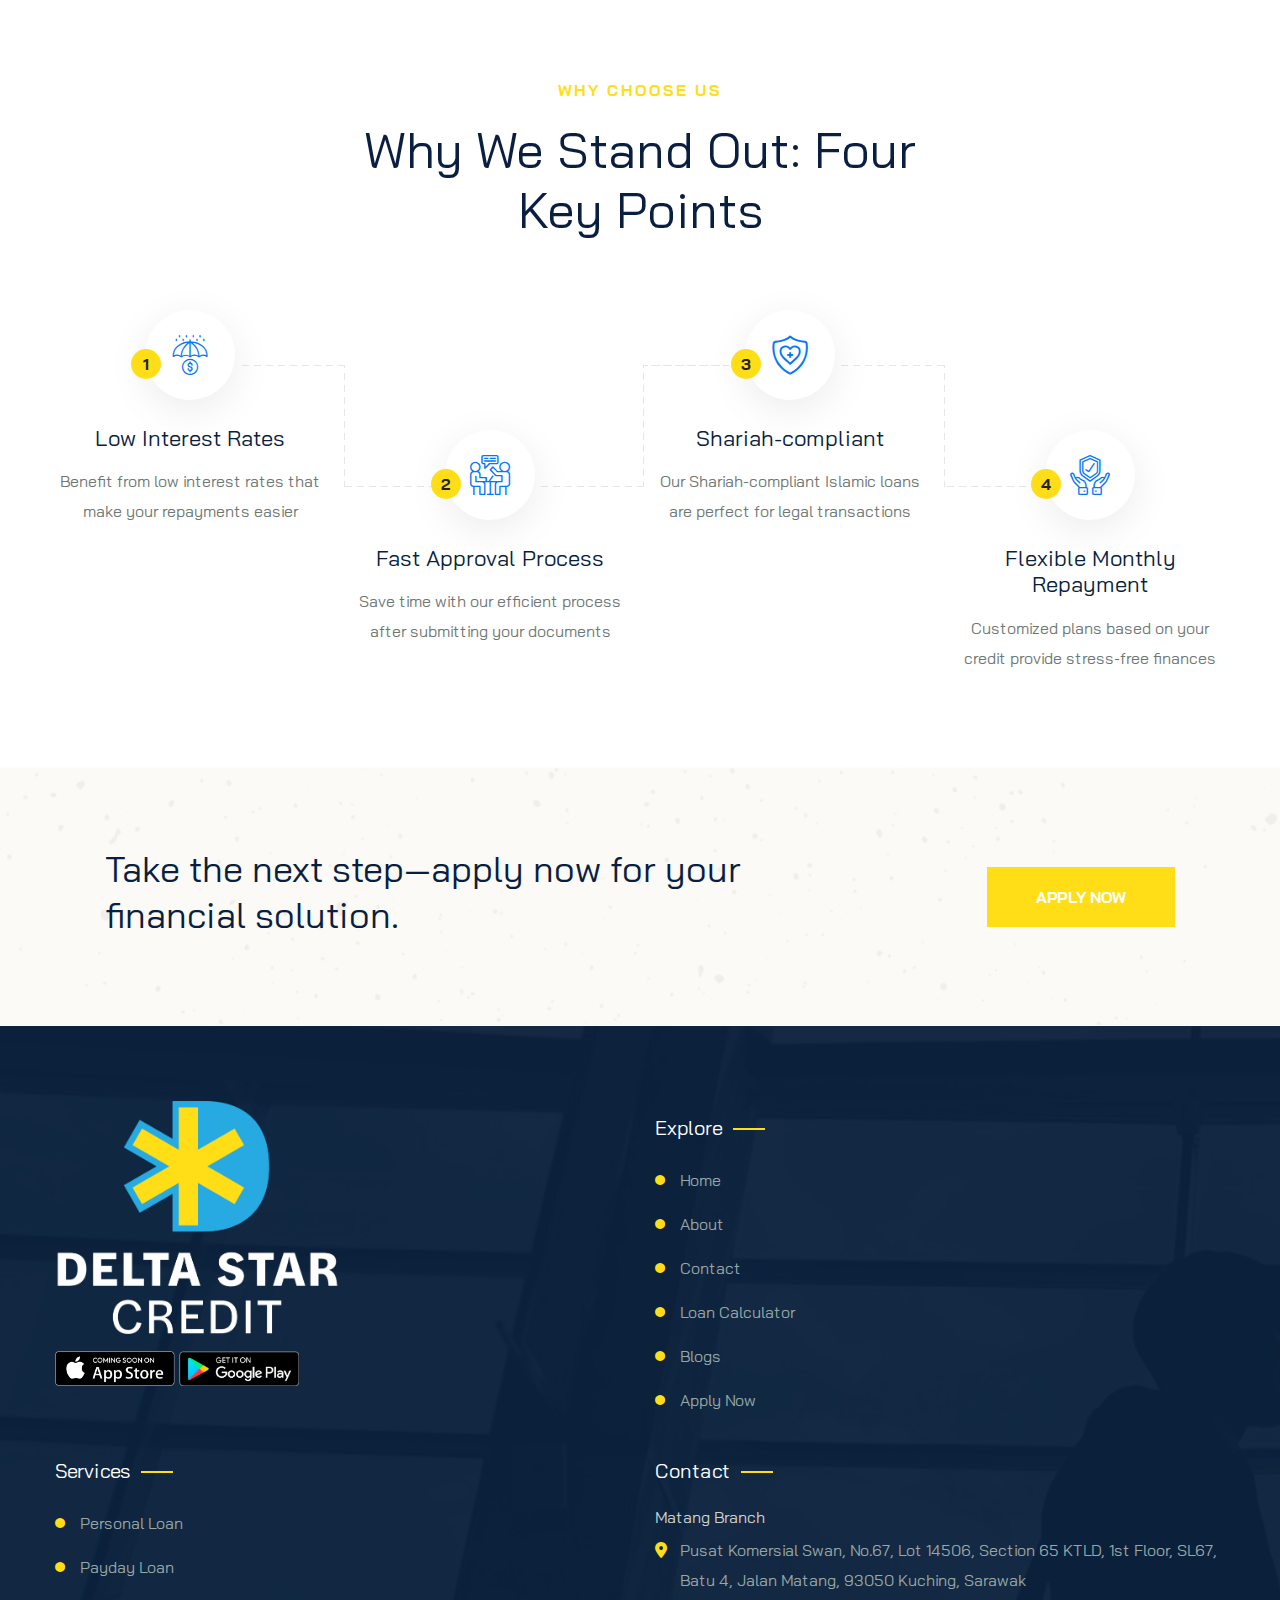
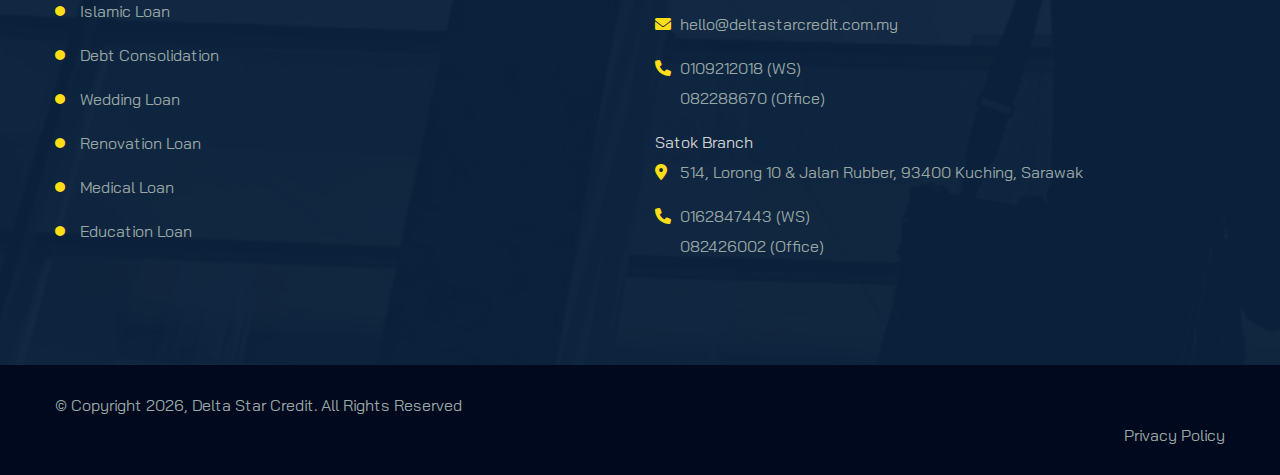
==== commit 4a253e86: "second commit" ====
--- a/about.html
+++ b/about.html
@@ -9,7 +9,7 @@
    <meta name="viewport" content="width=device-width, initial-scale=1">
 
    <!-- Place favicon.ico in the root directory -->
-    <link rel="shortcut icon" type="image/x-icon" href="assets/img/logo/Proper Credit Logo - ICON.png">
+    <link rel="shortcut icon" type="image/x-icon" href="assets/img/logo/Delta Star Credit - Icon.png">
 
    <!-- CSS here -->
    <link rel="stylesheet" href="assets/css/bootstrap.css">
@@ -109,7 +109,7 @@
       <div class="tp-header">
          <div id="header-sticky" class="tp-header__wrapper-inner white-bg">
          <div class="tp-header__logo white-bg">
-            <a href="/"><img src="assets/img/logo/Proper Credit Logo - HORIZONTAL.png" alt=""></a>
+            <a href="/"><img src="assets/img/logo/Delta Star Credit - Horizontal Black.png" alt=""></a>
          </div>
             <div class="tp-header__main-header">
                <div class="tp-main-menu">
@@ -211,7 +211,7 @@
          <div class="row align-items-center">
             <div class="col-6">
                <div class="mobile__logo">
-                  <a href="/"><img src="assets/img/logo/Proper Credit Logo - HORIZONTAL.png" alt=""></a>
+                  <a href="/"><img src="assets/img/logo/Delta Star Credit - Horizontal Black.png" alt=""></a>
                </div>
             </div>
             <div class="col-6">
@@ -232,7 +232,7 @@
             </div>
             <div class="tpoffcanvas__logo">
                <a href="/">
-                  <a href="/"><img src="assets/img/logo/Proper Credit Logo - HORIZONTAL.png" alt=""></a>
+                  <a href="/"><img src="assets/img/logo/Delta Star Credit - Horizontal Black.png" alt=""></a>
                </a>
             </div>
              <div class="mobile-menu"></div>
@@ -299,7 +299,7 @@
                   <div class="breadcrumb__content p-relative z-index-1 text-center">
                      <h3 class="breadcrumb__title mb-20">About Us</h3>
                      <div class="breadcrumb__list mb-10">
-                        <span><a href="/">Proper Credit</a></span>
+                        <span><a href="/">Delta Star Credit</a></span>
                         <span class="dvdr"> / </span>
                         <span class="sub-page-black"> ABOUT US</span>
                      </div>
@@ -343,7 +343,7 @@
                <div class="tpchoose-3__wrap ml-70">
                   <div class="tp-section-box text-start mb-30">
                      <div class="tp-section-subtitle pb-10">ABOUT US</div>
-                     <h2 class="tp-section-title pb-10">Proper Credit: Empowering Your Financial Journey</h2>
+                     <h2 class="tp-section-title pb-10">Delta Star Credit: Empowering Your Financial Journey</h2>
                      <p class="tp-section-pre">Driven by a dedicated and skilled team, we continuously push boundaries, enhance our technology, and drive innovation. Our mission is to offer our customers the most advanced and efficient financial solutions available. </p>
                   </div>
                   <div class="tpchoose-3__choose-box mt-40">
@@ -534,7 +534,7 @@
                      <div class="footer__logo">
                         <div class="logo col-lg-6">
                            <a href="/">
-                              <img src="assets/img/logo/Proper Credit Logo (White).png" alt="">
+                              <a href="/"><img src="assets/img/logo/Delta Star Credit - Vertical White.png" alt=""></a>
                            </a>
                            
                         </div>
@@ -773,38 +773,46 @@
                <div class="footer__widget footer__widget-2 pb-30">
                   <h4 class="footer__widget-title footer__widget-title-2">Contact</h4>
                   <div class="footer__contact-info tp-footer__icon-space">
-                     <h6 class="white-color text-bold">Kuala Lumpur</h6>
-                     <ul>
-                        <li>
-                           <span>
-                              <i class="fa-sharp fa-solid fa-location-dot"></i>
-                           </span>
-                           <a href="https://maps.app.goo.gl/HZsvzVMXwjw8uupVA" target="_blank">First Floor TB 3482, Jalan Masjid, 91000 Tawau, Sabah</a>
-                        </li>
-                        <li>
-                           <span>
-                              <i class="fa-sharp fa-solid fa-envelope"></i>
-                           </span>
-                           <a href="mailto:hello@propercredit.com.my">hello@propercredit.com.my</a>
-                        </li>
-                        <li>
-                           <span>
-                              <i class="fa-sharp fa-solid fa-phone"></i>
-                           </span>
-                           <a href="https://wa.link/jc2grh">0162952166</a> 
-                        </li>
-                        
-                     </ul>
-                     <!-- <h6 class="white-color text-bold">Johor Bahru, Johor Branch</h6>
-                     <ul>
-                        <li>
-                           <span>
-                              <i class="fa-sharp fa-solid fa-location-dot"></i>
-                           </span>
-                           <a href="">36A, Jalan Sagu 8, Taman Daya, 81100 Johor Bahru, Johor</a>
-                        </li>
-                     </ul> -->
-                  </div>
+                        <h6 class="white-color text-bold">Matang Branch</h6>
+                        <ul>
+                           <li>
+                              <span>
+                                 <i class="fa-sharp fa-solid fa-location-dot"></i>
+                              </span>
+                              <a href="https://g.co/kgs/uKDrZAd" target="_blank">Pusat Komersial Swan, No.67, Lot 14506, Section 65 KTLD, 1st Floor, SL67, Batu 4, Jalan Matang, 93050 Kuching, Sarawak</a>
+                           </li>
+                           <li>
+                              <span>
+                                 <i class="fa-sharp fa-solid fa-envelope"></i>
+                              </span>
+                              <a href="mailto:hello@deltastarcredit.com.my">hello@deltastarcredit.com.my</a>
+                           </li>
+                           <li>
+                              <span>
+                                 <i class="fa-sharp fa-solid fa-phone"></i>
+                              </span>
+                              <a href="https://wa.me/60109212018">0109212018 (WS)</a> <br>
+                              <a href="tel:082288670">082288670 (Office)</a> 
+                           </li>
+                           
+                        </ul>
+                        <ha6 class="white-color text-bold">Satok Branch</h6>
+                        <ul>
+                           <li>
+                              <span>
+                                 <i class="fa-sharp fa-solid fa-location-dot"></i>
+                              </span>
+                              <a href="https://g.co/kgs/kthvmuN">514, Lorong 10 & Jalan Rubber, 93400 Kuching, Sarawak</a>
+                           </li>
+                           <li>
+                              <span>
+                                 <i class="fa-sharp fa-solid fa-phone"></i>
+                              </span>
+                              <a href="https://wa.me/60162847443">0162847443 (WS)</a> <br>
+                              <a href="tel:082288670">082426002 (Office)</a> 
+                           </li>
+                        </ul>
+                     </div>
                </div>
             </div>
          </div>
@@ -816,7 +824,7 @@
             <div class="row">
                <div class="col-xxl-6">
                      <div class="footer__copyright text-left">
-                        <p>© Copyright <span id="currentYear"></span>, Proper Credit. All Rights Reserved</p>
+                        <p>© Copyright <span id="currentYear"></span>, Delta Star Credit. All Rights Reserved</p>
                       </div>
                   </div>
                <div class="col-xxl-6">
--- a/assets/css/main.css
+++ b/assets/css/main.css
@@ -129,13 +129,13 @@
   --tp-grey-1: #fcfaf7;
   --tp-grey-2: #283734;
   --tp-grey-3: #f4f9f8;
-  --tp-red-1: #d34d00;
+  --tp-red-1: #27aae1;
   --tp-text-body: #6f7775;
-  --tp-theme-1: #2074D1;
-  --tp-theme-2: #d34d00;
-  --tp-theme-3: #d64f00;
-  --tp-border-primary: #d34d00;
-  --tp-theme-primary: #F26B1D;
+  --tp-theme-1: #27aae1;
+  --tp-theme-2: #ffde17;
+  --tp-theme-3: #ffde17;
+  --tp-border-primary: #ffde17;
+  --tp-theme-primary: #ffde17;
 }
 
 .container, .container-lg, .container-md, .container-sm, .container-xl, .container-xxl {
@@ -655,6 +655,7 @@
 }
 
 /* Recently added - newly added */
+
 
 
 .tp-portfolio__thumb{
@@ -1339,7 +1340,7 @@
   font-weight: 700;
   color: var(--tp-common-white);
   /* background: var(--tp-theme-2); */
-  background: var(--tp-theme-primary);
+  background: var(--tp-theme-1);
   text-align: center;
   padding: 15px 49px;
   position: relative;
@@ -1350,7 +1351,7 @@
   z-index: 1;
 }
 .tp-btn:hover {
-  color: var(--tp-common-white);
+  color: #58595B;
 }
 .tp-btn:hover::before {
   transform: translate3d(0, 0, 0) scale3d(1, 1, 1);
@@ -1375,7 +1376,7 @@
 .tp-btn::before {
   position: absolute;
   content: "";
-  background-color: #d34d00;
+  background-color: var(--tp-theme-2);
   width: 120%;
   height: 0;
   padding-bottom: 120%;
@@ -1392,7 +1393,7 @@
   left: 0;
   width: 100%;
   height: 100%;
-  background-color: #d34d00;
+  background-color: var(--tp-theme-2);
   transform: translate3d(0, -100%, 0);
   transition: transform 0.4s cubic-bezier(0.1, 0, 0.3, 1);
   z-index: -1;
@@ -1404,7 +1405,7 @@
   font-weight: 700;
   color: var(--tp-common-white);
   /* background: var(--tp-theme-2); */
-  background-color: #d34d00;
+  background-color: var(--tp-theme-1);
   text-align: center;
   font-family: var(--tp-ff-space);
   padding: 15px 45px;
@@ -1522,7 +1523,7 @@
   font-weight: 700;
   color: var(--tp-common-white);
   /* background-color: var(--tp-grey-2); */
-  background-color: #d0241b;
+  background-color: var(--tp-border-primary);
   text-align: center;
   font-family: var(--tp-ff-space);
   padding: 15px 49px;
@@ -3296,7 +3297,7 @@
 }
 
 .tp-section-subtitle {
-  color: #F26B1D;
+  color: var(--tp-border-primary);
   text-transform: uppercase;
   font-weight: 700;
   letter-spacing: 2px;
@@ -5673,7 +5674,7 @@
   content: "";
   height: 502px;
   width: 142px;
-  background: #2226ff;
+  background: var(--tp-border-primary);
   bottom: -99px;
   left: -21px;
   transform: rotate(-38deg);
@@ -7706,7 +7707,7 @@
   width: 75px;
   color: var(--tp-common-white);
   /* background: var(--tp-heading-primary); */
-  background: rgb(34, 111, 253) ;
+  background: var(--tp-theme-1);
   line-height: 76px;
   font-size: 42px;
   border-radius: 50%;
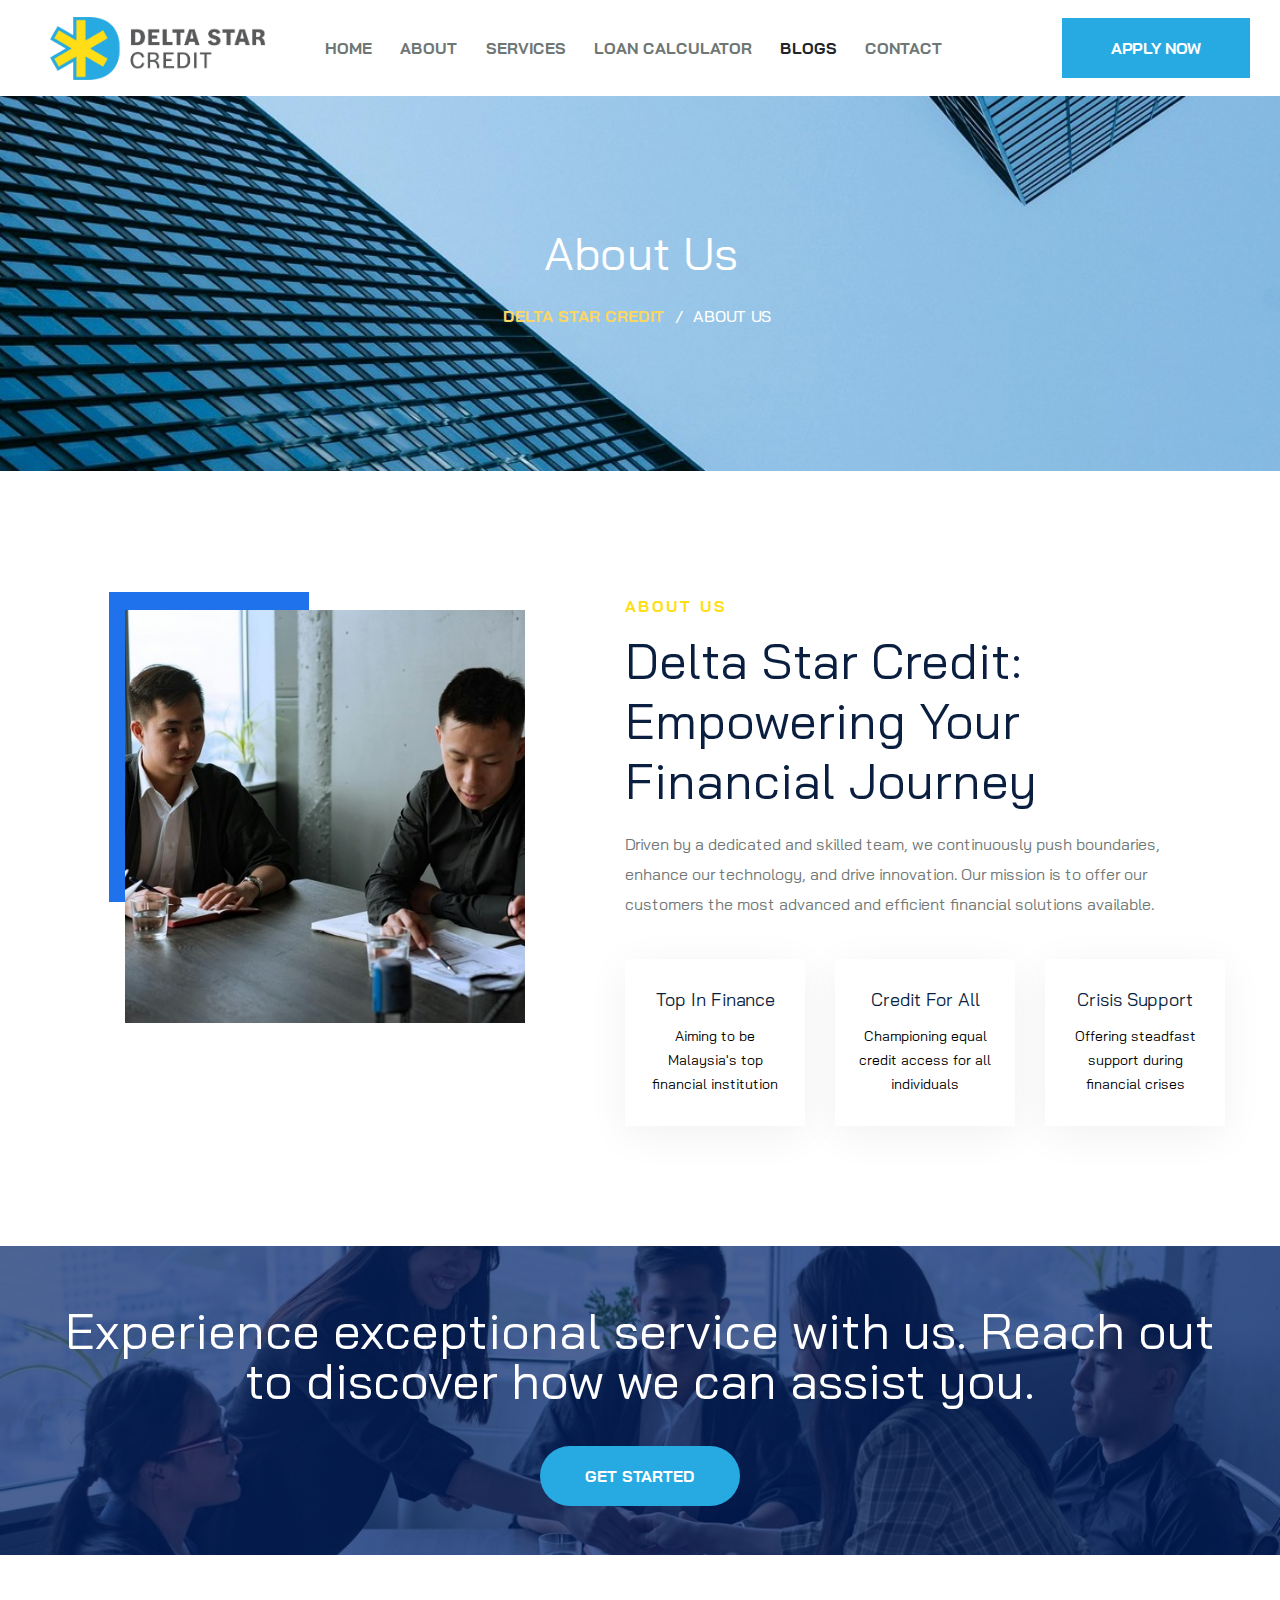
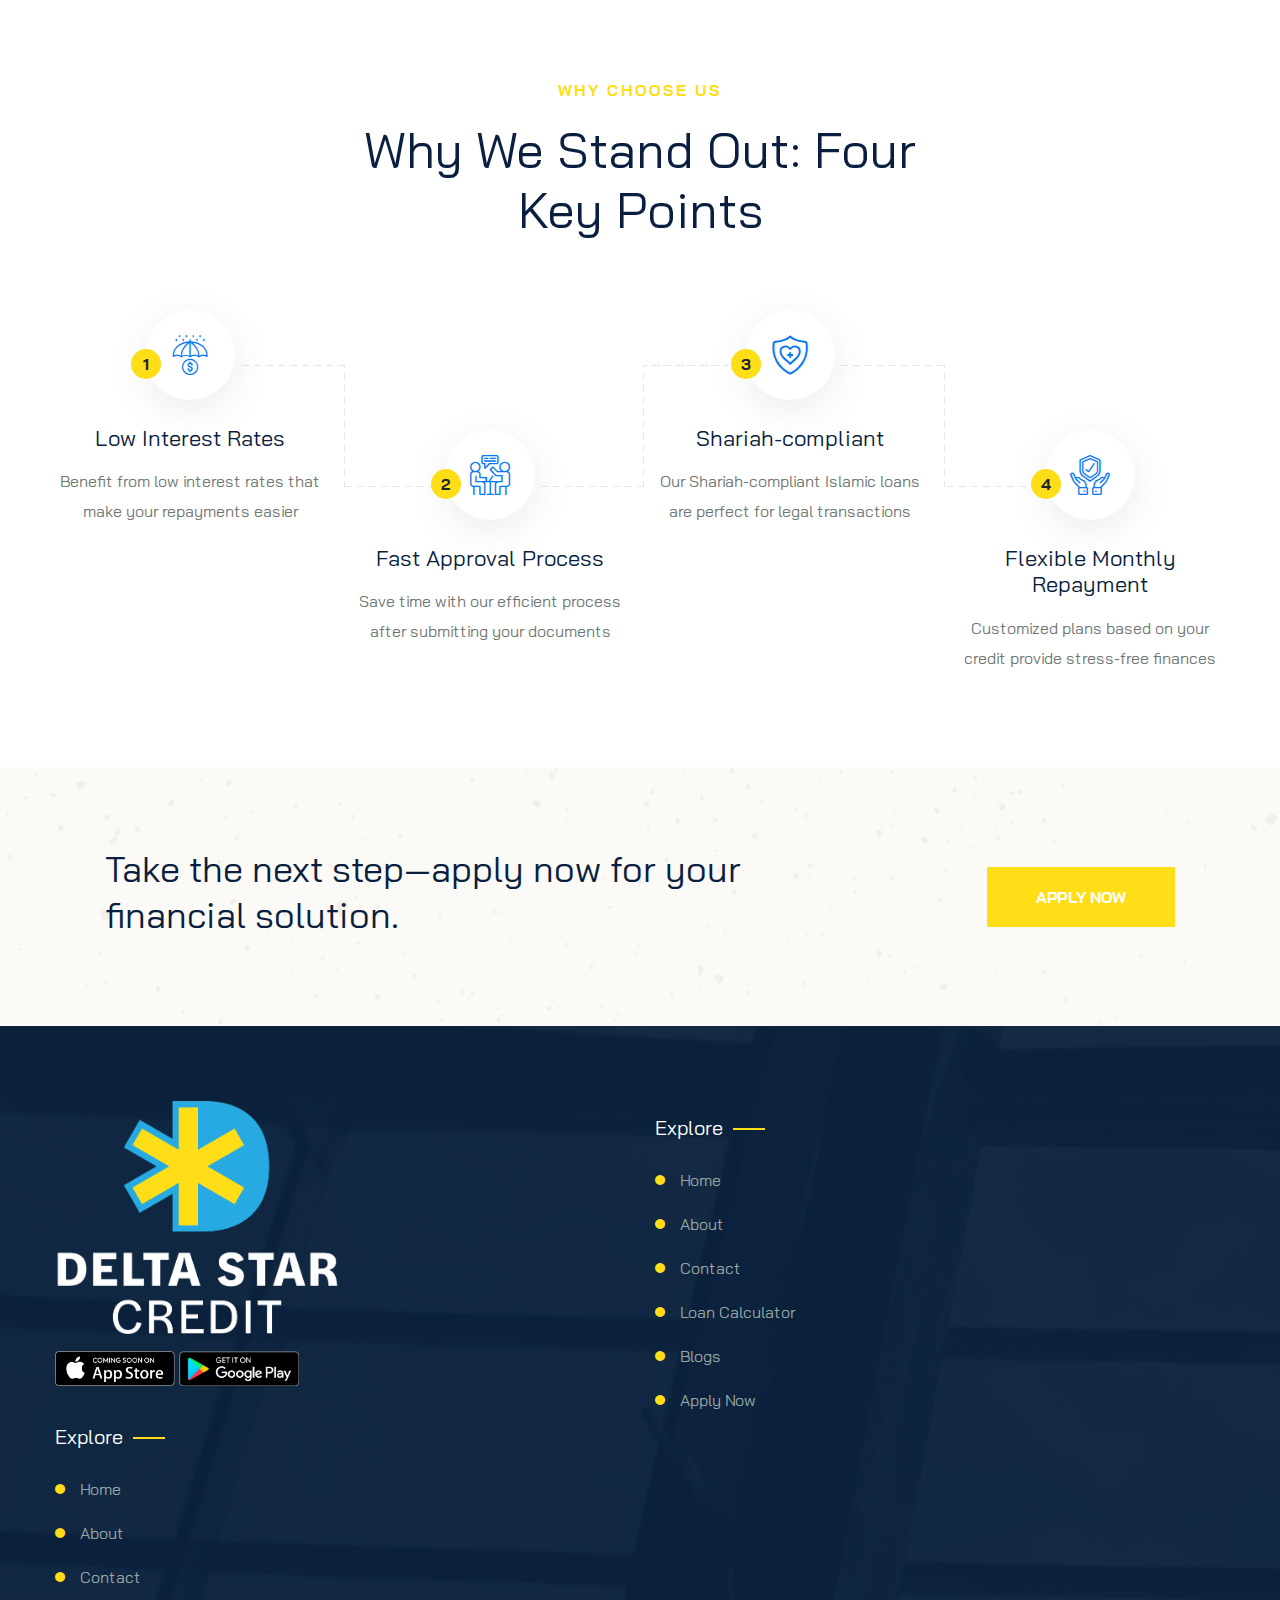
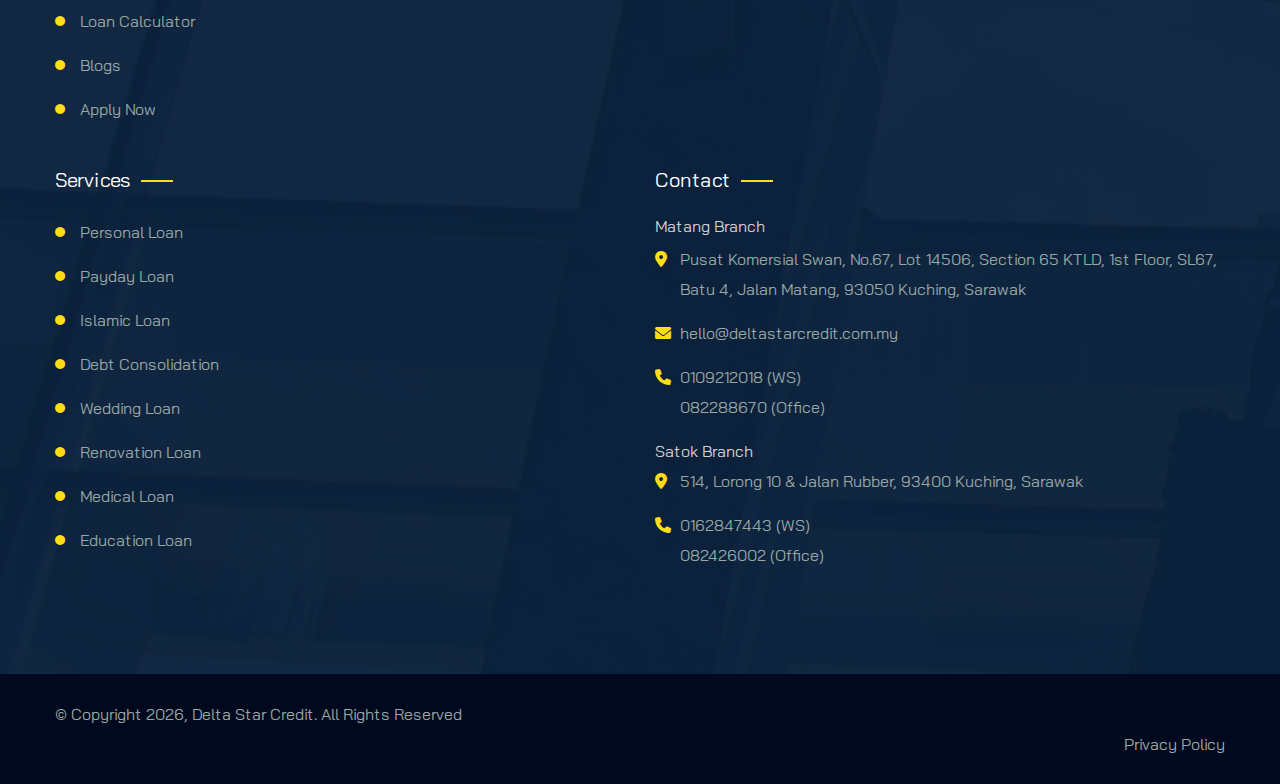
==== commit 5cebd951: "contact footer adjust" ====
--- a/about.html
+++ b/about.html
@@ -529,79 +529,123 @@
       <div class="container">
          <div class="row">
             <div class="col-xxl-3 col-lg-6 col-md-6  col-sm-6">
-               <div class="footer__widget footer__widget-2 pb-30">
-                  <div class="footer__widget footer__widget-1 pb-10">
-                     <div class="footer__logo">
-                        <div class="logo col-lg-6">
-                           <a href="/">
-                              <a href="/"><img src="assets/img/logo/Delta Star Credit - Vertical White.png" alt=""></a>
-                           </a>
-                           
-                        </div>
-                     </div>
-                     <!-- <div class="footer_logo"> -->
-                        <img class="app-link" src="assets/img/logo/app-store-coming-soon.png" alt="">
-                         <img class="app-link" src="assets/img/logo/google-play-logo.png" alt="">
-                     <!-- </div> -->
-                      <!-- Social icons -->
-                     <!-- <div class="footer__widget-content">
-                        <div class="footer__widget-info">
-                           <div class="footer__social">
-                              <ul>
-                                 <li><a href="#"><i class="fa-brands fa-facebook-f"></i></a></li>
-                                 <li><a href="#"><i class="fa-brands fa-twitter"></i></a></li>
-                                 <li><a href="#"><i class="fa-brands fa-linkedin-in"></i></a></li>
-                                 <li><a href="#"><i class="fa-brands fa-pinterest-p"></i></a></li>
-                              </ul>
+                  <div class="footer__widget footer__widget-2 pb-30">
+                     <div class="footer__widget footer__widget-1 pb-10">
+                        <div class="footer__logo">
+                           <div class="logo col-lg-6">
+                              <a href="/">
+                                 <a href="/"><img src="assets/img/logo/Delta Star Credit - Vertical White.png" alt=""></a>
+                              </a>
+                              
                            </div>
                         </div>
+                        <!-- <div class="footer_logo"> -->
+                           <img class="app-link" src="assets/img/logo/app-store-coming-soon.png" alt="">
+                            <img class="app-link" src="assets/img/logo/google-play-logo.png" alt="">
+                        <!-- </div> -->
+                         <!-- Social icons -->
+                        <!-- <div class="footer__widget-content">
+                           <div class="footer__widget-info">
+                              <div class="footer__social">
+                                 <ul>
+                                    <li><a href="#"><i class="fa-brands fa-facebook-f"></i></a></li>
+                                    <li><a href="#"><i class="fa-brands fa-twitter"></i></a></li>
+                                    <li><a href="#"><i class="fa-brands fa-linkedin-in"></i></a></li>
+                                    <li><a href="#"><i class="fa-brands fa-pinterest-p"></i></a></li>
+                                 </ul>
+                              </div>
+                           </div>
+                        </div> -->
+                     </div>
+                     <h4 class="footer__widget-title footer__widget-title-2">Explore</h4>
+                     <div class="footer__contact-info tp-footer__icon-space">
+                        
+                        <ul>
+                           <li>
+                              <span>
+                                 <i class="fa-solid fa-circle-small"></i>
+                              </span>
+                              <a href="/">Home</a>
+                           </li>
+                           <li>
+                              <span>
+                                 <i class="fa-solid fa-circle-small"></i>
+                              </span>
+                              <a href='about'>About</a>
+                           </li>
+                           <li>
+                              <span>
+                                 <i class="fa-solid fa-circle-small"></i>
+                              </span>
+                              <a href="contact">Contact</a>
+                           </li>
+                           <li>
+                              <span>
+                                 <i class="fa-solid fa-circle-small"></i>
+                              </span>
+                              <a href="/?scrollTo=calculator" id="calculatorLink">Loan Calculator</a>
+                           </li>
+                           <li>
+                              <span>
+                                 <i class="fa-solid fa-circle-small"></i>
+                              </span>
+                              <a href="mangsa-scam">Blogs</a>
+                           </li>
+                           <li>
+                              <span>
+                                 <i class="fa-solid fa-circle-small"></i>
+                              </span>
+                              <a href="apply-form">Apply Now</a>
+                           </li>
+   
+                        </ul>
+                     </div>
+                     <!-- <h4 class="footer__widget-title footer__widget-title-2">Explore</h4>
+                      
+                     <div class="footer__contact-info tp-footer__icon-space">
+                        
+                        <ul>
+                           <li>
+                              <span>
+                                 <i class="fa-solid fa-circle-small"></i>
+                              </span>
+                              <a href="/">Home</a>
+                           </li>
+                           <li>
+                              <span>
+                                 <i class="fa-solid fa-circle-small"></i>
+                              </span>
+                              <a href='about'>About Us</a>
+                           </li>
+                           <li>
+                              <span>
+                                 <i class="fa-solid fa-circle-small"></i>
+                              </span>
+                              <a href="contact">Contact Us</a>
+                           </li>
+                           <li>
+                              <span>
+                                 <i class="fa-solid fa-circle-small"></i>
+                              </span>
+                              <a href="">Personal Loan Calculator</a>
+                           </li>
+                           <li>
+                              <span>
+                                 <i class="fa-solid fa-circle-small"></i>
+                              </span>
+                              <a href="mangsa-scam">Blogs</a>
+                           </li>
+                           <li>
+                              <span>
+                                 <i class="fa-solid fa-circle-small"></i>
+                              </span>
+                              <a href="apply-form">Apply Now</a>
+                           </li>
+   
+                        </ul>
                      </div> -->
                   </div>
-                  <!-- <h4 class="footer__widget-title footer__widget-title-2">Explore</h4>
-                  <div class="footer__contact-info tp-footer__icon-space">
-                     
-                     <ul>
-                        <li>
-                           <span>
-                              <i class="fa-solid fa-circle-small"></i>
-                           </span>
-                           <a href="/">Home</a>
-                        </li>
-                        <li>
-                           <span>
-                              <i class="fa-solid fa-circle-small"></i>
-                           </span>
-                           <a href='about'>About Us</a>
-                        </li>
-                        <li>
-                           <span>
-                              <i class="fa-solid fa-circle-small"></i>
-                           </span>
-                           <a href="contact">Contact Us</a>
-                        </li>
-                        <li>
-                           <span>
-                              <i class="fa-solid fa-circle-small"></i>
-                           </span>
-                           <a href="">Personal Loan Calculator</a>
-                        </li>
-                        <li>
-                           <span>
-                              <i class="fa-solid fa-circle-small"></i>
-                           </span>
-                           <a href="mangsa-scam">Blogs</a>
-                        </li>
-                        <li>
-                           <span>
-                              <i class="fa-solid fa-circle-small"></i>
-                           </span>
-                           <a href="apply-form">Apply Now</a>
-                        </li>
-
-                     </ul>
-                  </div> -->
-               </div>
-            </div>
+               </div>
             <div class="col-xxl-3 col-lg-6 col-md-6 col-sm-6">
                <div class="footer__widget footer__widget-2 pb-30">
                   <!-- explore -->
--- a/assets/css/main.css
+++ b/assets/css/main.css
@@ -2071,7 +2071,7 @@
 
 .theme-bg {
   /* background: var(--tp-theme-2); */
-  background: #296bdd;
+  background: var(--tp-theme-1);
 }
 
 .theme-bg-2 {
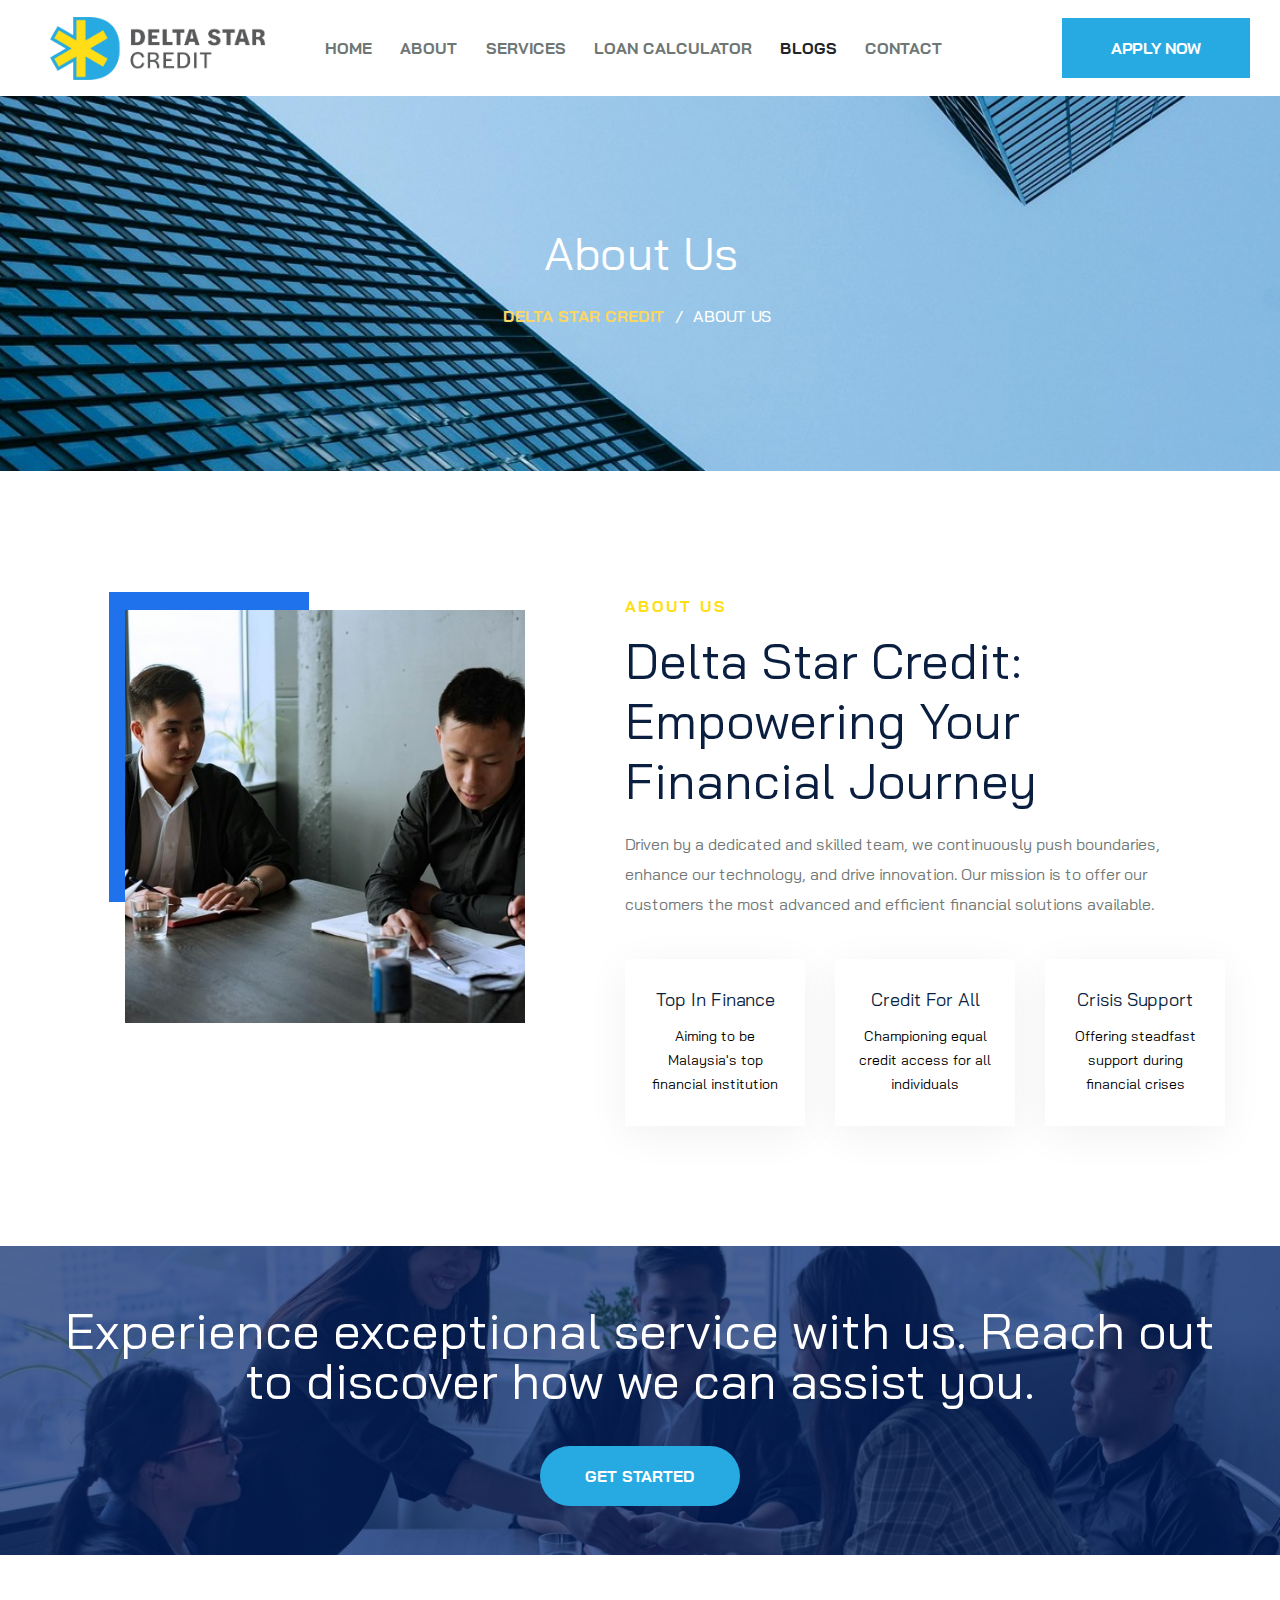
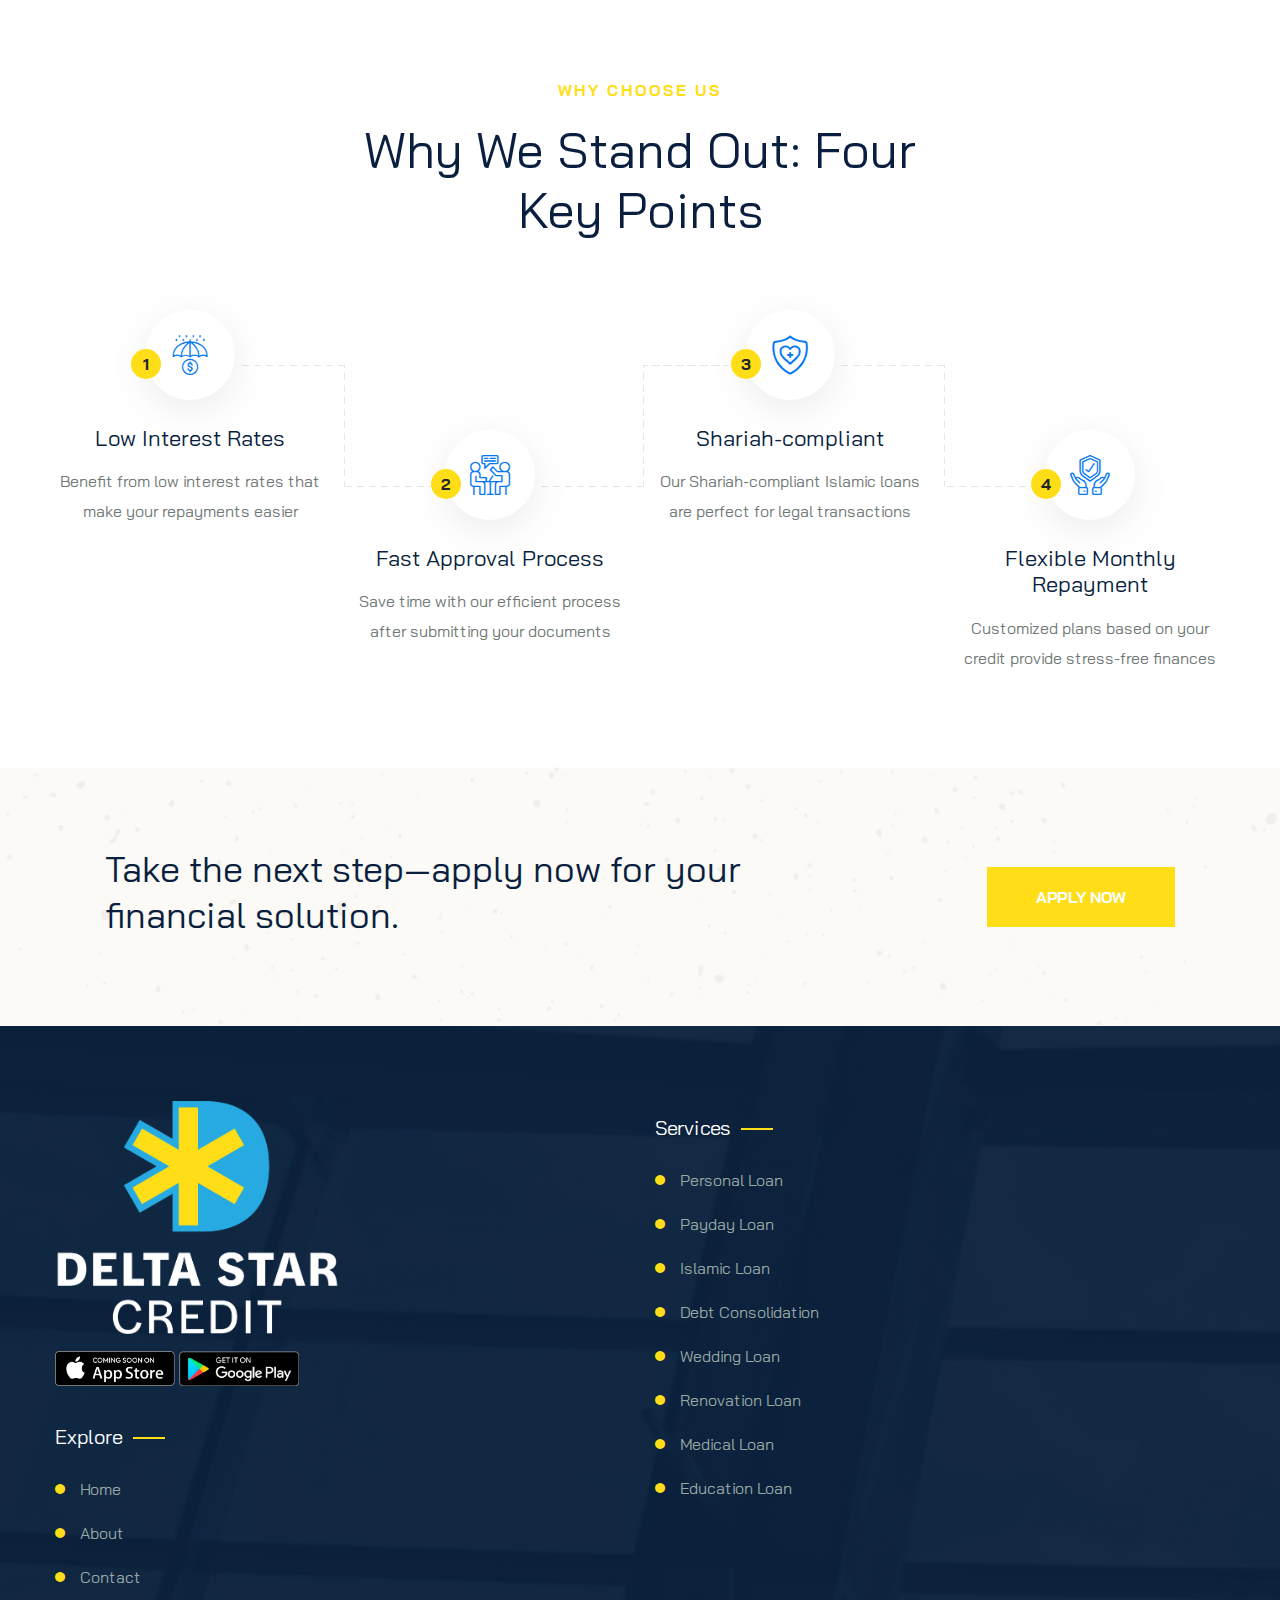
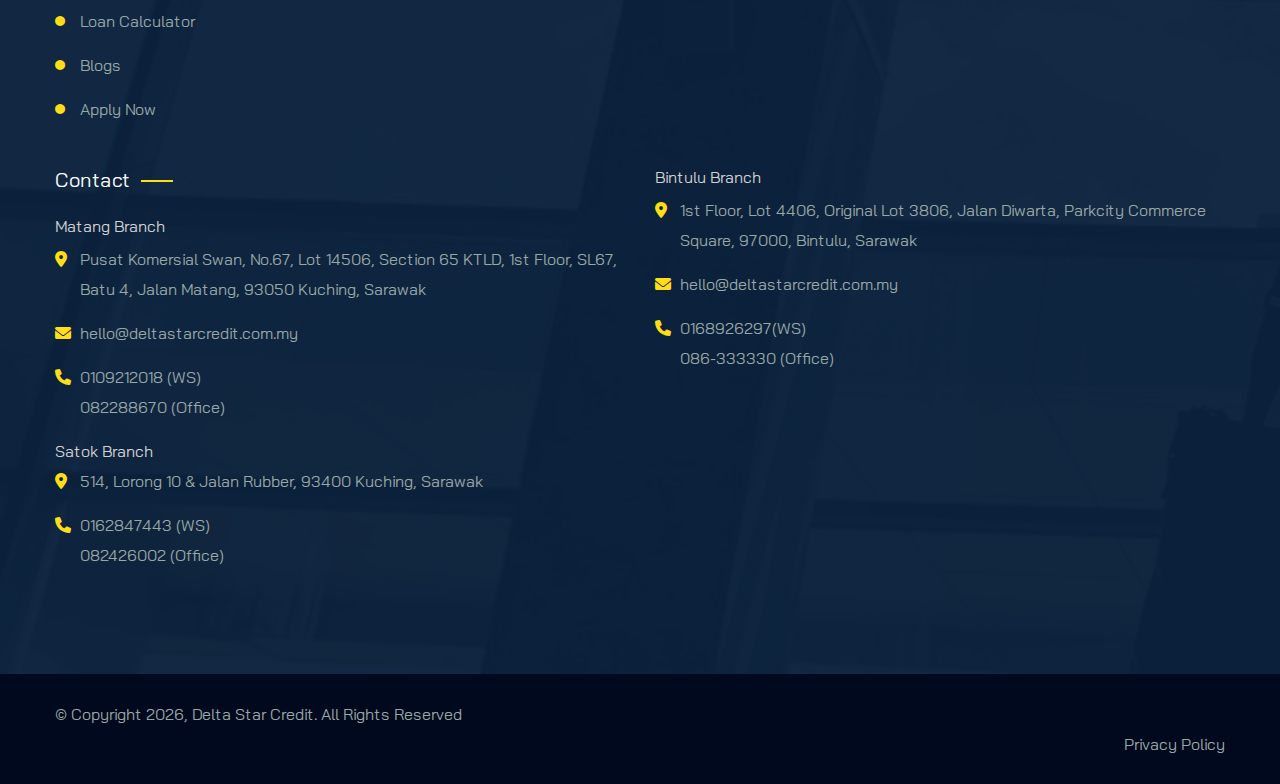
==== commit 652ef5fa: "footer adjust" ====
--- a/about.html
+++ b/about.html
@@ -647,176 +647,170 @@
                   </div>
                </div>
             <div class="col-xxl-3 col-lg-6 col-md-6 col-sm-6">
-               <div class="footer__widget footer__widget-2 pb-30">
-                  <!-- explore -->
-                  <h4 class="footer__widget-title footer__widget-title-2">Explore</h4>
-                  <div class="footer__contact-info tp-footer__icon-space">
-                     
-                     <ul>
-                        <li>
-                           <span>
-                              <i class="fa-solid fa-circle-small"></i>
-                           </span>
-                           <a href="/">Home</a>
-                        </li>
-                        <li>
-                           <span>
-                              <i class="fa-solid fa-circle-small"></i>
-                           </span>
-                           <a href='about'>About</a>
-                        </li>
-                        <li>
-                           <span>
-                              <i class="fa-solid fa-circle-small"></i>
-                           </span>
-                           <a href="contact">Contact</a>
-                        </li>
-                        <li>
-                           <span>
-                              <i class="fa-solid fa-circle-small"></i>
-                           </span>
-                           <a href="/?scrollTo=calculator" id="calculatorLink">Loan Calculator</a>
-                        </li>
-                        <li>
-                           <span>
-                              <i class="fa-solid fa-circle-small"></i>
-                           </span>
-                           <a href="mangsa-scam">Blogs</a>
-                        </li>
-                        <li>
-                           <span>
-                              <i class="fa-solid fa-circle-small"></i>
-                           </span>
-                           <a href="apply-form">Apply Now</a>
-                        </li>
-
-                     </ul>
-                  </div>
-                  <!-- explore ends-->
-                  <!-- <h4 class="footer__widget-title footer__widget-title-2">Services</h4>
-                  <div class="footer__contact-info tp-footer__icon-space">
-                     
-                     <ul>
+                  <div class="footer__widget footer__widget-2 pb-30">
+                     <!-- explore -->
+                     <!-- <h4 class="footer__widget-title footer__widget-title-2">Explore</h4>
+                     <div class="footer__contact-info tp-footer__icon-space">
                         
-                        <li>
-                           <span>
-                              <i class="fa-solid fa-circle-small"></i>
-                           </span>
-                           <a href="Personal-Loan" target="_blank">Personal Loan</a>
-                        </li>
-                        <li>
-                           <span>
-                              <i class="fa-solid fa-circle-small"></i>
-                           </span>
-                           <a href="Payday-Loan">Payday Loan</a>
-                        </li>
-                        <li>
-                           <span>
-                              <i class="fa-solid fa-circle-small"></i>
-                           </span>
-                           <a href="Islamic-Loan">Islamic Loan</a>
-                        </li>
-                        <li>
-                           <span>
-                              <i class="fa-solid fa-circle-small"></i>
-                           </span>
-                           <a href="Debt-Consolidation">Debt Consolidation</a>
-                        </li>
-                        <li>
-                           <span>
-                              <i class="fa-solid fa-circle-small"></i>
-                           </span>
-                           <a href="Wedding-Loan">Wedding Loan</a>
-                        </li>
-                        <li>
-                           <span>
-                              <i class="fa-solid fa-circle-small"></i>
-                           </span>
-                           <a href="Renovation-Loan">Renovation Loan</a>
-                        </li>
-                        <li>
-                           <span>
-                              <i class="fa-solid fa-circle-small"></i>
-                           </span>
-                           <a href="Medical-Loan">Medical Loan</a>
-                        </li>
-                        <li>
-                           <span>
-                              <i class="fa-solid fa-circle-small"></i>
-                           </span>
-                           <a href="Education-Loan">Education Loan</a>
-                        </li>
-                     </ul>
-                  </div> -->
-               </div>
-            </div>
+                        <ul>
+                           <li>
+                              <span>
+                                 <i class="fa-solid fa-circle-small"></i>
+                              </span>
+                              <a href="/">Home</a>
+                           </li>
+                           <li>
+                              <span>
+                                 <i class="fa-solid fa-circle-small"></i>
+                              </span>
+                              <a href='about'>About</a>
+                           </li>
+                           <li>
+                              <span>
+                                 <i class="fa-solid fa-circle-small"></i>
+                              </span>
+                              <a href="contact">Contact</a>
+                           </li>
+                           <li>
+                              <span>
+                                 <i class="fa-solid fa-circle-small"></i>
+                              </span>
+                              <a href="/?scrollTo=calculator" id="calculatorLink">Loan Calculator</a>
+                           </li>
+                           <li>
+                              <span>
+                                 <i class="fa-solid fa-circle-small"></i>
+                              </span>
+                              <a href="mangsa-scam">Blogs</a>
+                           </li>
+                           <li>
+                              <span>
+                                 <i class="fa-solid fa-circle-small"></i>
+                              </span>
+                              <a href="apply-form">Apply Now</a>
+                           </li>
+   
+                        </ul>
+                     </div> -->
+                     <!-- explore ends-->
+                     <h4 class="footer__widget-title footer__widget-title-2">Services</h4>
+                     <div class="footer__contact-info tp-footer__icon-space">
+                        
+                        <ul>
+                           
+                           <li>
+                              <span>
+                                 <i class="fa-solid fa-circle-small"></i>
+                              </span>
+                              <a href="Personal-Loan" target="_blank">Personal Loan</a>
+                           </li>
+                           <li>
+                              <span>
+                                 <i class="fa-solid fa-circle-small"></i>
+                              </span>
+                              <a href="Payday-Loan">Payday Loan</a>
+                           </li>
+                           <li>
+                              <span>
+                                 <i class="fa-solid fa-circle-small"></i>
+                              </span>
+                              <a href="Islamic-Loan">Islamic Loan</a>
+                           </li>
+                           <li>
+                              <span>
+                                 <i class="fa-solid fa-circle-small"></i>
+                              </span>
+                              <a href="Debt-Consolidation">Debt Consolidation</a>
+                           </li>
+                           <li>
+                              <span>
+                                 <i class="fa-solid fa-circle-small"></i>
+                              </span>
+                              <a href="Wedding-Loan">Wedding Loan</a>
+                           </li>
+                           <li>
+                              <span>
+                                 <i class="fa-solid fa-circle-small"></i>
+                              </span>
+                              <a href="Renovation-Loan">Renovation Loan</a>
+                           </li>
+                           <li>
+                              <span>
+                                 <i class="fa-solid fa-circle-small"></i>
+                              </span>
+                              <a href="Medical-Loan">Medical Loan</a>
+                           </li>
+                           <li>
+                              <span>
+                                 <i class="fa-solid fa-circle-small"></i>
+                              </span>
+                              <a href="Education-Loan">Education Loan</a>
+                           </li>
+                        </ul>
+                     </div>
+                  </div>
+               </div>
             <div class="col-xxl-3 col-lg-6 col-md-6 col-sm-6">
-               <div class="footer__widget footer__widget-2 pb-30">
-                  <!-- services -->
-                  <h4 class="footer__widget-title footer__widget-title-2">Services</h4>
-                  <div class="footer__contact-info tp-footer__icon-space">
-                     
-                     <ul>
+                  <div class="footer__widget footer__widget-2 pb-30">
+                     <!-- services -->
+                     <!-- <h4 class="footer__widget-title footer__widget-title-2">Services</h4>
+                     <div class="footer__contact-info tp-footer__icon-space">
                         
-                        <li>
-                           <span>
-                              <i class="fa-solid fa-circle-small"></i>
-                           </span>
-                           <a href="Personal-Loan" target="_blank">Personal Loan</a>
-                        </li>
-                        <li>
-                           <span>
-                              <i class="fa-solid fa-circle-small"></i>
-                           </span>
-                           <a href="Payday-Loan">Payday Loan</a>
-                        </li>
-                        <li>
-                           <span>
-                              <i class="fa-solid fa-circle-small"></i>
-                           </span>
-                           <a href="Islamic-Loan">Islamic Loan</a>
-                        </li>
-                        <li>
-                           <span>
-                              <i class="fa-solid fa-circle-small"></i>
-                           </span>
-                           <a href="Debt-Consolidation">Debt Consolidation</a>
-                        </li>
-                        <li>
-                           <span>
-                              <i class="fa-solid fa-circle-small"></i>
-                           </span>
-                           <a href="Wedding-Loan">Wedding Loan</a>
-                        </li>
-                        <li>
-                           <span>
-                              <i class="fa-solid fa-circle-small"></i>
-                           </span>
-                           <a href="Renovation-Loan">Renovation Loan</a>
-                        </li>
-                        <li>
-                           <span>
-                              <i class="fa-solid fa-circle-small"></i>
-                           </span>
-                           <a href="Medical-Loan">Medical Loan</a>
-                        </li>
-                        <li>
-                           <span>
-                              <i class="fa-solid fa-circle-small"></i>
-                           </span>
-                           <a href="Education-Loan">Education Loan</a>
-                        </li>
-                     </ul>
-                  </div>
-                  <!-- services ends -->
-
-                  
-               </div>
-            </div>
-            <div class="col-xxl-3 col-lg-6 col-md-6 col-sm-6">
-               <div class="footer__widget footer__widget-2 pb-30">
-                  <h4 class="footer__widget-title footer__widget-title-2">Contact</h4>
-                  <div class="footer__contact-info tp-footer__icon-space">
+                        <ul>
+                           
+                           <li>
+                              <span>
+                                 <i class="fa-solid fa-circle-small"></i>
+                              </span>
+                              <a href="Personal-Loan" target="_blank">Personal Loan</a>
+                           </li>
+                           <li>
+                              <span>
+                                 <i class="fa-solid fa-circle-small"></i>
+                              </span>
+                              <a href="Payday-Loan">Payday Loan</a>
+                           </li>
+                           <li>
+                              <span>
+                                 <i class="fa-solid fa-circle-small"></i>
+                              </span>
+                              <a href="Islamic-Loan">Islamic Loan</a>
+                           </li>
+                           <li>
+                              <span>
+                                 <i class="fa-solid fa-circle-small"></i>
+                              </span>
+                              <a href="Debt-Consolidation">Debt Consolidation</a>
+                           </li>
+                           <li>
+                              <span>
+                                 <i class="fa-solid fa-circle-small"></i>
+                              </span>
+                              <a href="Wedding-Loan">Wedding Loan</a>
+                           </li>
+                           <li>
+                              <span>
+                                 <i class="fa-solid fa-circle-small"></i>
+                              </span>
+                              <a href="Renovation-Loan">Renovation Loan</a>
+                           </li>
+                           <li>
+                              <span>
+                                 <i class="fa-solid fa-circle-small"></i>
+                              </span>
+                              <a href="Medical-Loan">Medical Loan</a>
+                           </li>
+                           <li>
+                              <span>
+                                 <i class="fa-solid fa-circle-small"></i>
+                              </span>
+                              <a href="Education-Loan">Education Loan</a>
+                           </li>
+                        </ul>
+                     </div> -->
+                     <!-- services ends -->
+                     <h4 class="footer__widget-title footer__widget-title-2">Contact</h4>
+                     <div class="footer__contact-info tp-footer__icon-space">
                         <h6 class="white-color text-bold">Matang Branch</h6>
                         <ul>
                            <li>
@@ -857,8 +851,41 @@
                            </li>
                         </ul>
                      </div>
-               </div>
-            </div>
+   
+                     
+                  </div>
+               </div>
+            <div class="col-xxl-3 col-lg-6 col-md-6 col-sm-6">
+                  <div class="footer__widget footer__widget-2 pb-30">
+                     <!-- <h4 class="footer__widget-title footer__widget-title-2">Contact</h4> -->
+                     <div class="footer__contact-info tp-footer__icon-space">
+                        <h6 class="white-color text-bold">Bintulu Branch</h6>
+                        <ul>
+                           <li>
+                              <span>
+                                 <i class="fa-sharp fa-solid fa-location-dot"></i>
+                              </span>
+                              <a href="" target="_blank">1st Floor, Lot 4406, Original Lot 3806, Jalan Diwarta, Parkcity Commerce Square, 97000, Bintulu, Sarawak</a>
+                           </li>
+                           <li>
+                              <span>
+                                 <i class="fa-sharp fa-solid fa-envelope"></i>
+                              </span>
+                              <a href="mailto:hello@deltastarcredit.com.my">hello@deltastarcredit.com.my</a>
+                           </li>
+                           <li>
+                              <span>
+                                 <i class="fa-sharp fa-solid fa-phone"></i>
+                              </span>
+                              <a href="https://wa.me/60168926297">0168926297(WS)</a> <br>
+                              <a href="tel:086333330">086-333330 (Office)</a> 
+                           </li>
+                           
+                        </ul>
+                        
+                     </div>
+                  </div>
+               </div>
          </div>
       </div>
    </div>
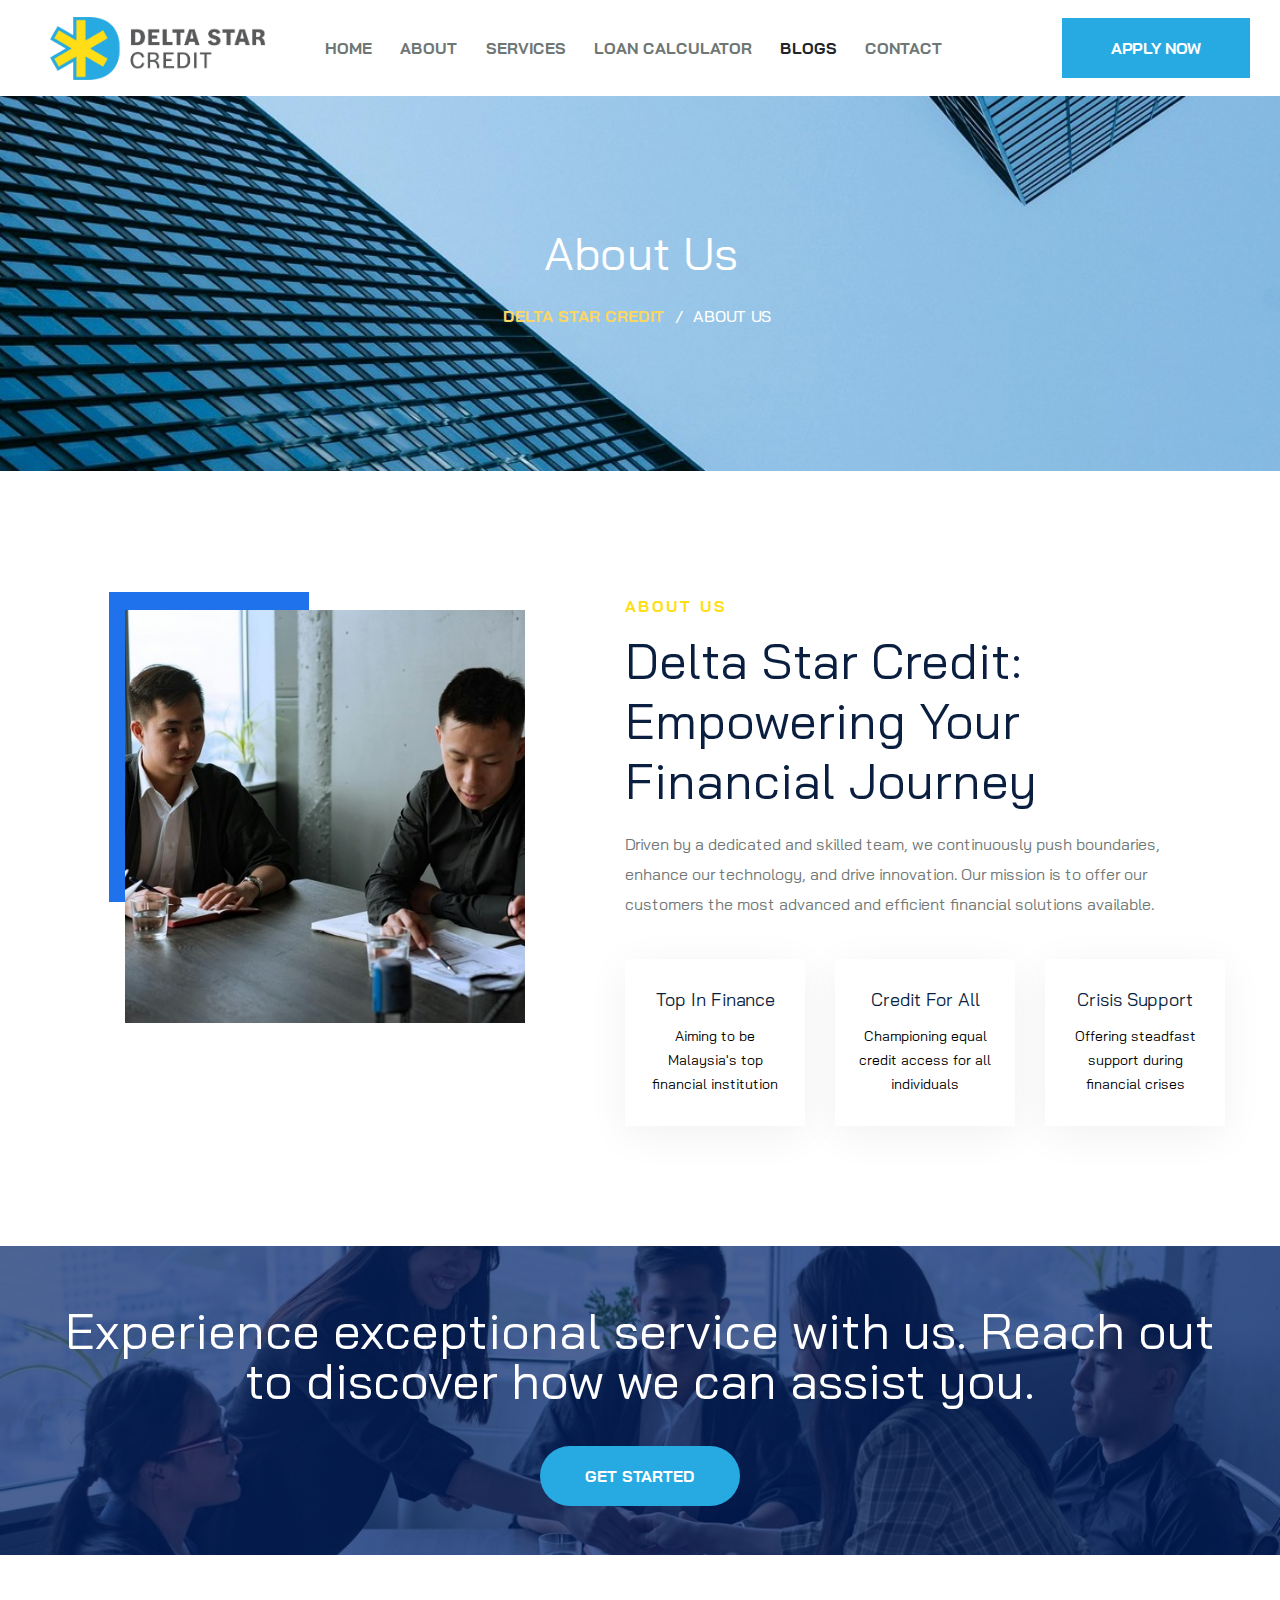
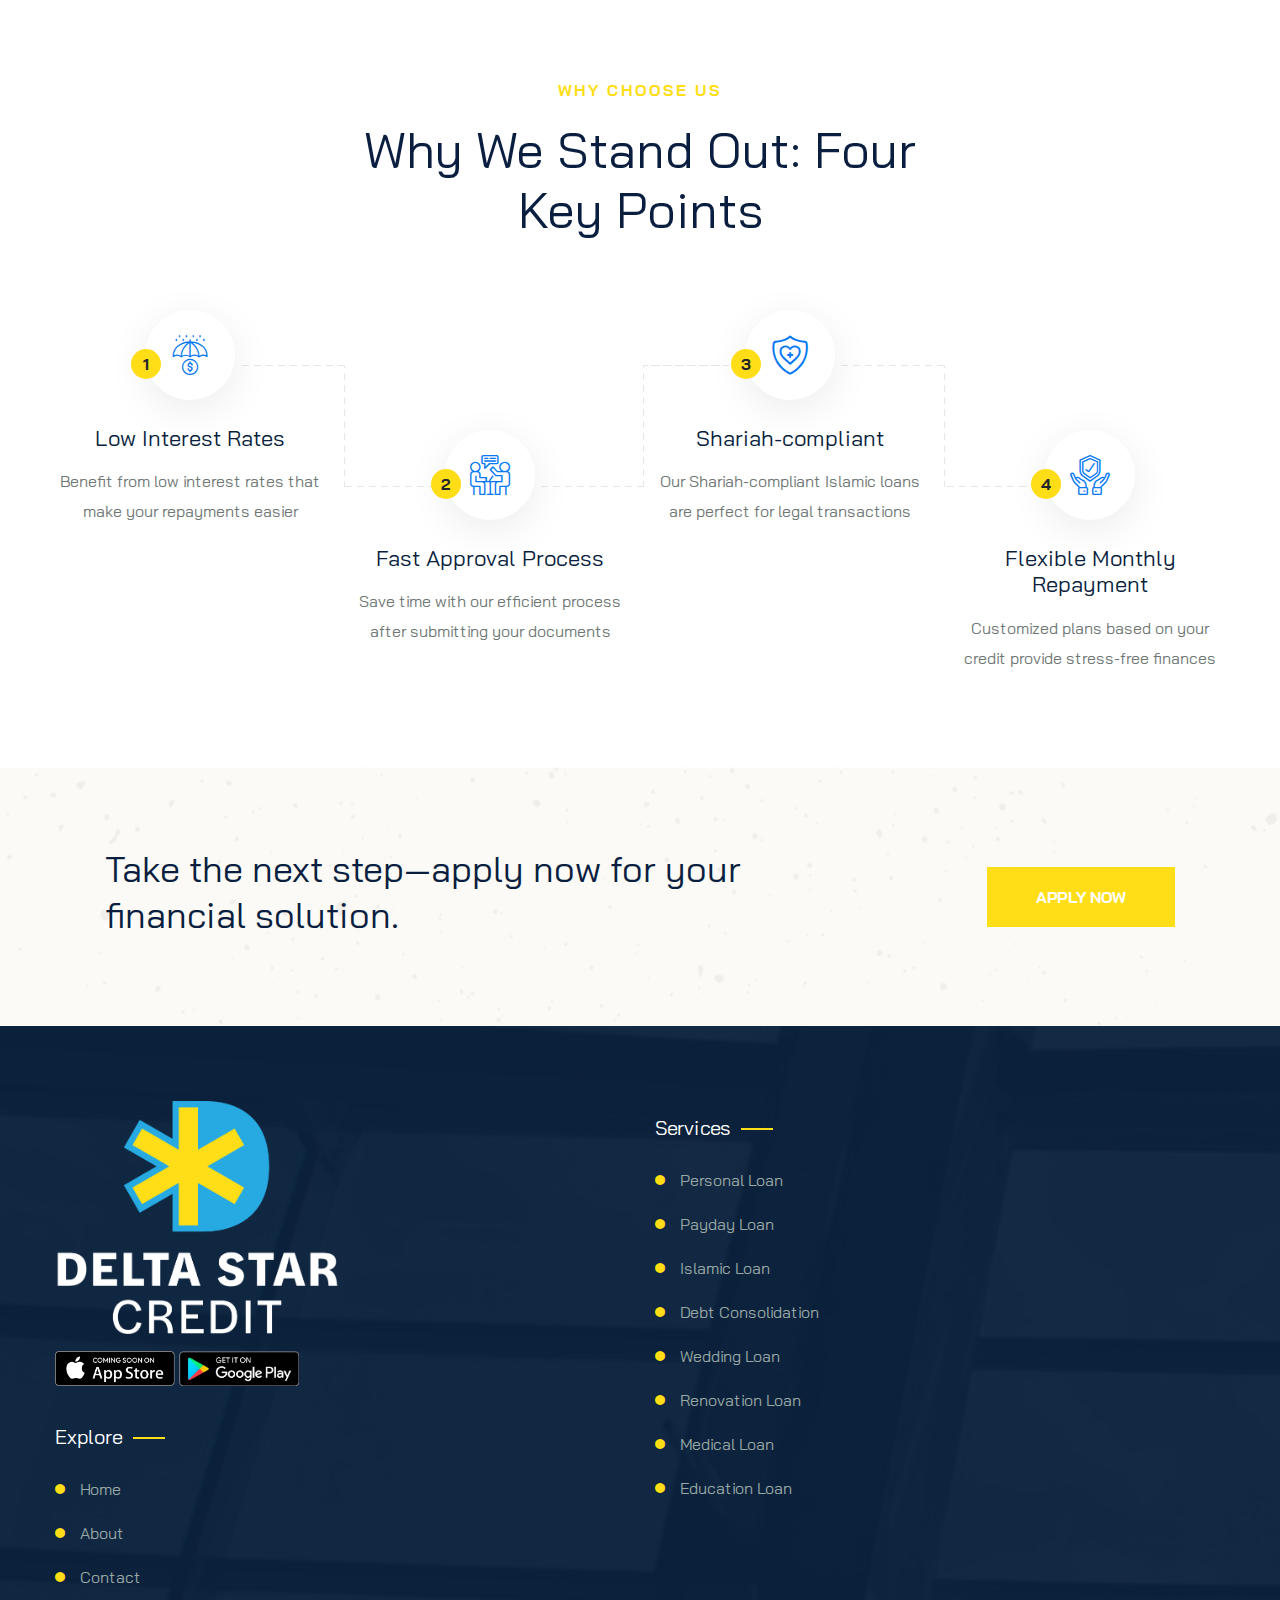
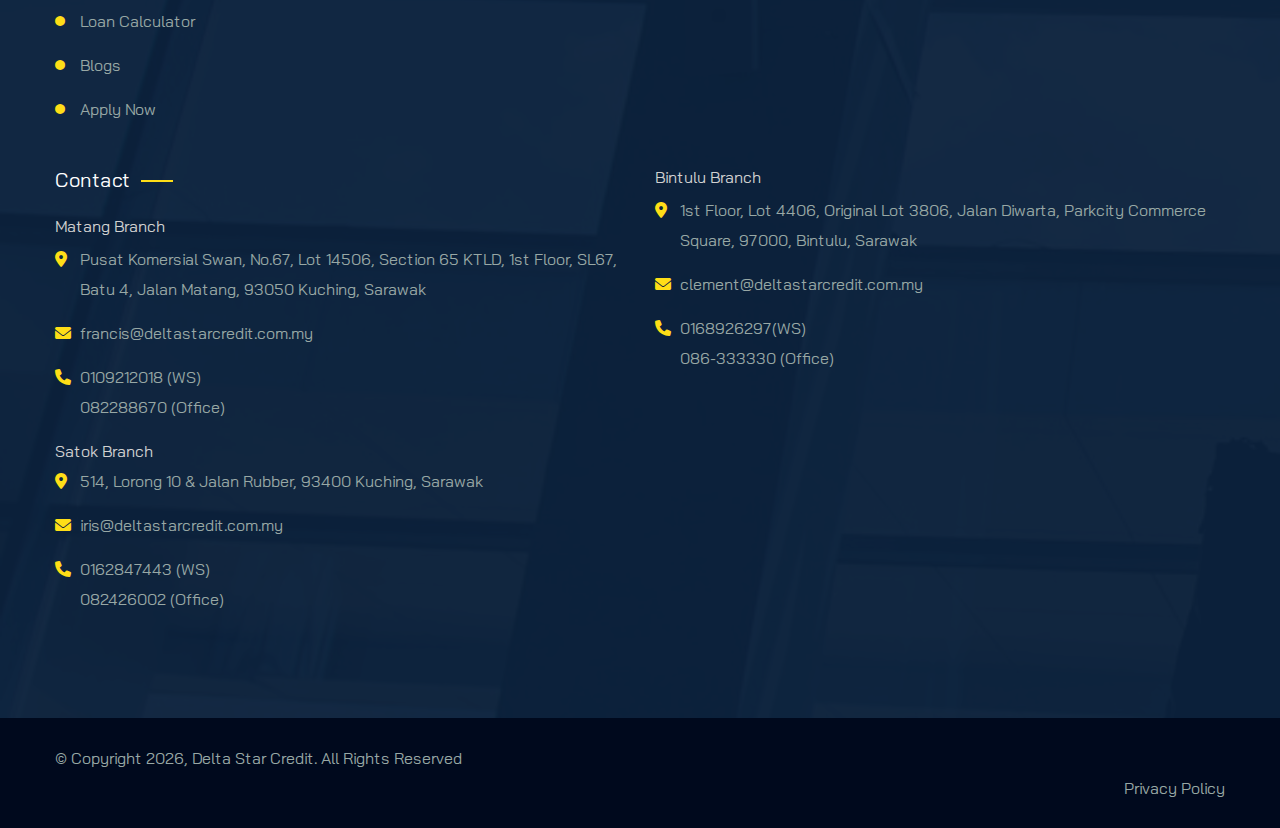
==== commit 82125731: "update email link" ====
--- a/about.html
+++ b/about.html
@@ -823,7 +823,7 @@
                               <span>
                                  <i class="fa-sharp fa-solid fa-envelope"></i>
                               </span>
-                              <a href="mailto:hello@deltastarcredit.com.my">hello@deltastarcredit.com.my</a>
+                              <a href="mailto:francis@deltastarcredit.com.my">francis@deltastarcredit.com.my</a>
                            </li>
                            <li>
                               <span>
@@ -841,6 +841,12 @@
                                  <i class="fa-sharp fa-solid fa-location-dot"></i>
                               </span>
                               <a href="https://g.co/kgs/kthvmuN">514, Lorong 10 & Jalan Rubber, 93400 Kuching, Sarawak</a>
+                           </li>
+                           <li>
+                              <span>
+                                 <i class="fa-sharp fa-solid fa-envelope"></i>
+                              </span>
+                              <a href="mailto:iris@deltastarcredit.com.my">iris@deltastarcredit.com.my</a>
                            </li>
                            <li>
                               <span>
@@ -871,7 +877,7 @@
                               <span>
                                  <i class="fa-sharp fa-solid fa-envelope"></i>
                               </span>
-                              <a href="mailto:hello@deltastarcredit.com.my">hello@deltastarcredit.com.my</a>
+                              <a href="mailto:clement@deltastarcredit.com.my">clement@deltastarcredit.com.my</a>
                            </li>
                            <li>
                               <span>
--- a/assets/css/main.css
+++ b/assets/css/main.css
@@ -656,7 +656,19 @@
 
 /* Recently added - newly added */
 
-
+.indent-text{
+  text-indent: 50px;
+}
+
+.email-list {
+  list-style-type: none; /* Removes bullet points */
+  padding-left: 0; /* Removes default padding */
+}
+
+.attention {
+  font-weight: bold;
+  margin-top: 10px;
+}
 
 .tp-portfolio__thumb{
   width: 100%; /* Full width */
